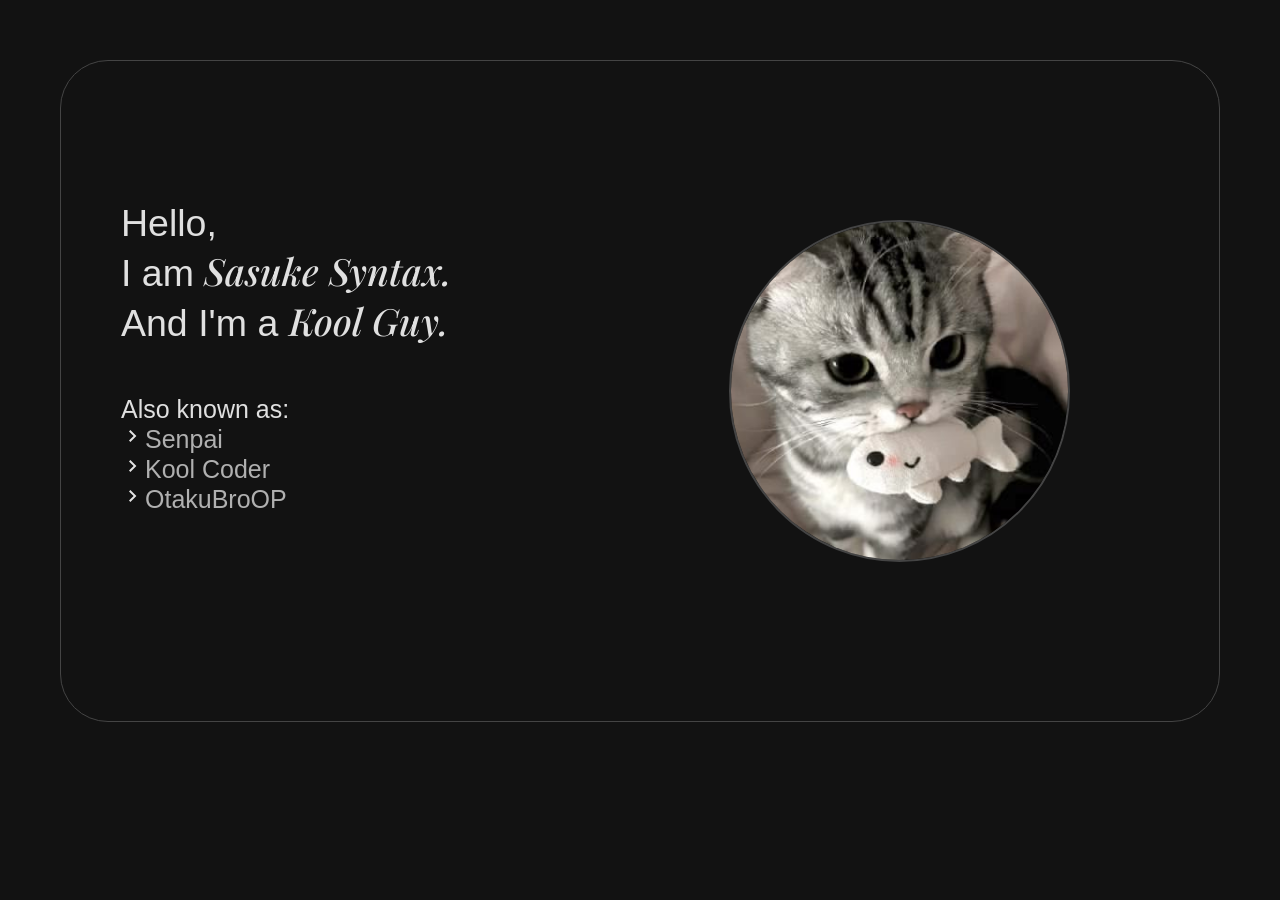
==== index.html @ 31276d94 "different animation delay for different things" ====
<!DOCTYPE html>
<html lang="en">
<head>
    <meta charset="UTF-8">
    <meta name="viewport" content="width=device-width, initial-scale=1.0">
    <title>SasukeSyntax</title>

    <link rel="stylesheet" href="index.css">

    <link rel="preconnect" href="https://fonts.googleapis.com">
    <link rel="preconnect" href="https://fonts.gstatic.com" crossorigin>
    <link href="https://fonts.googleapis.com/css2?family=Agrave+Pro:wght@100..700&family=DM+Serif+Display:ital@0;1&family=Google+Sans:ital,opsz,wght@0,17..18,400..700;1,17..18,400..700&family=Playfair+Display:ital,wght@0,400..900;1,400..900&family=Redaction+50:ital,wght@0,400;0,700;1,400&family=Sora:wght@100..800&family=Source+Code+Pro:ital,wght@0,200..900;1,200..900&family=Ubuntu:ital,wght@0,300;0,400;0,500;0,700;1,300;1,400;1,500;1,700&display=swap" rel="stylesheet">
</head>
<body>


    <main>
        <section class="sec1">
            <div class="hero-section">
                <div id="about" class="hero-main-div">
                    <h1 class="main-line fade-in">
                        Hello, <br>
                        I am <span class="usrname fade-in" style="animation-delay: 0.3s;">Sasuke Syntax.</span> <br>
                        And I'm a <span class="usrname fade-in" style="animation-delay: 0.6s;">Kool Guy.</span>
                    </h1>
                    <p class="second-names">
                        <span class="also fade-in">Also known as:</span> <br>
                        <span class="secondName fade-in" style="animation-delay: 0.3s;">
                            <img src="forward.svg" alt="">Senpai</span> <br>
                        <span class="secondName fade-in" style="animation-delay: 0.6s;">
                            <img src="forward.svg" alt="">Kool Coder</span> <br>
                        <span class="secondName fade-in" style="animation-delay: 0.9s;">
                            <img src="forward.svg" alt="">OtakuBroOP</span> <br>
                    </p>
                </div>
                <div id="pfp" class="hero-main-div fade-in" style="animation-delay: 0.3s;">
                    <img src="Meow.jpg" alt="">
                </div>
            </div>
        </section>
    </main>


</body>
</html>
---- index.css ----
* {
    margin: 0;
    padding: 0;
    font-family: "Inter", sans-serif;
    font-weight: 400;
    font-style: normal;

    color: #E0E0E0;
}

body {
    background-color: #121212;
    min-height: 100vh;
}

.sec1 {
    padding: 60px;
}

.hero-section {
    display: flex;
    align-items: center;
    justify-content: space-between;

    padding: 60px;

    height: 60vh;
    border: 1px solid  #444444;
    border-radius: 3rem

}

.hero-main-div {
    height: 70%;
    width: 45%;

    display: flex;
    flex-direction: column;

}

#about {
    font-size: 25px;
    display: flex;
    gap: 50px;
}

.main-line {
    font-family: "Google Sans", sans-serif;
  font-optical-sizing: auto;
  font-weight: 400;
  font-variation-settings:
    "GRAD" 0;
    font-style: normal;
  color: #E0E0E0;

}

.usrname {
    font-family: "Playfair Display", serif;
  font-optical-sizing: auto;
  font-weight: 500;
  font-style: italic;
  color: #E0E0E0;
}

.also {
    font-family: "Google Sans", sans-serif;
  font-optical-sizing: auto;
  font-weight: 400;
  font-variation-settings:
    "GRAD" 0;
    font-style: normal;
    color: #E0E0E0;

}

.secondName {
    color: #B0B0B0;
    font-style: italic;

    font-family: "Google Sans", sans-serif;
  font-optical-sizing: auto;
  font-weight: 400;
  font-variation-settings:
    "GRAD" 0;
    font-style: normal;
}


#pfp {
    display: flex;
    align-items: center;
    justify-content: center;

    height: 80%;
    width: 50%;
}


#pfp img {
    width: 65%;
    aspect-ratio: 1 / 1;
    object-fit: cover;

    border-radius: 50%;
    display: block;

    border: 2px solid #444444;
}








/* fade animation */

@keyframes fadeIn {
  from {
    opacity: 0;
    transform: translateY(15px); 
  }
  to {
    opacity: 1;
    transform: translateY(0);
  }
}

.fade-in {
  opacity: 0; 
  animation: fadeIn 1.2s ease-out forwards;
}
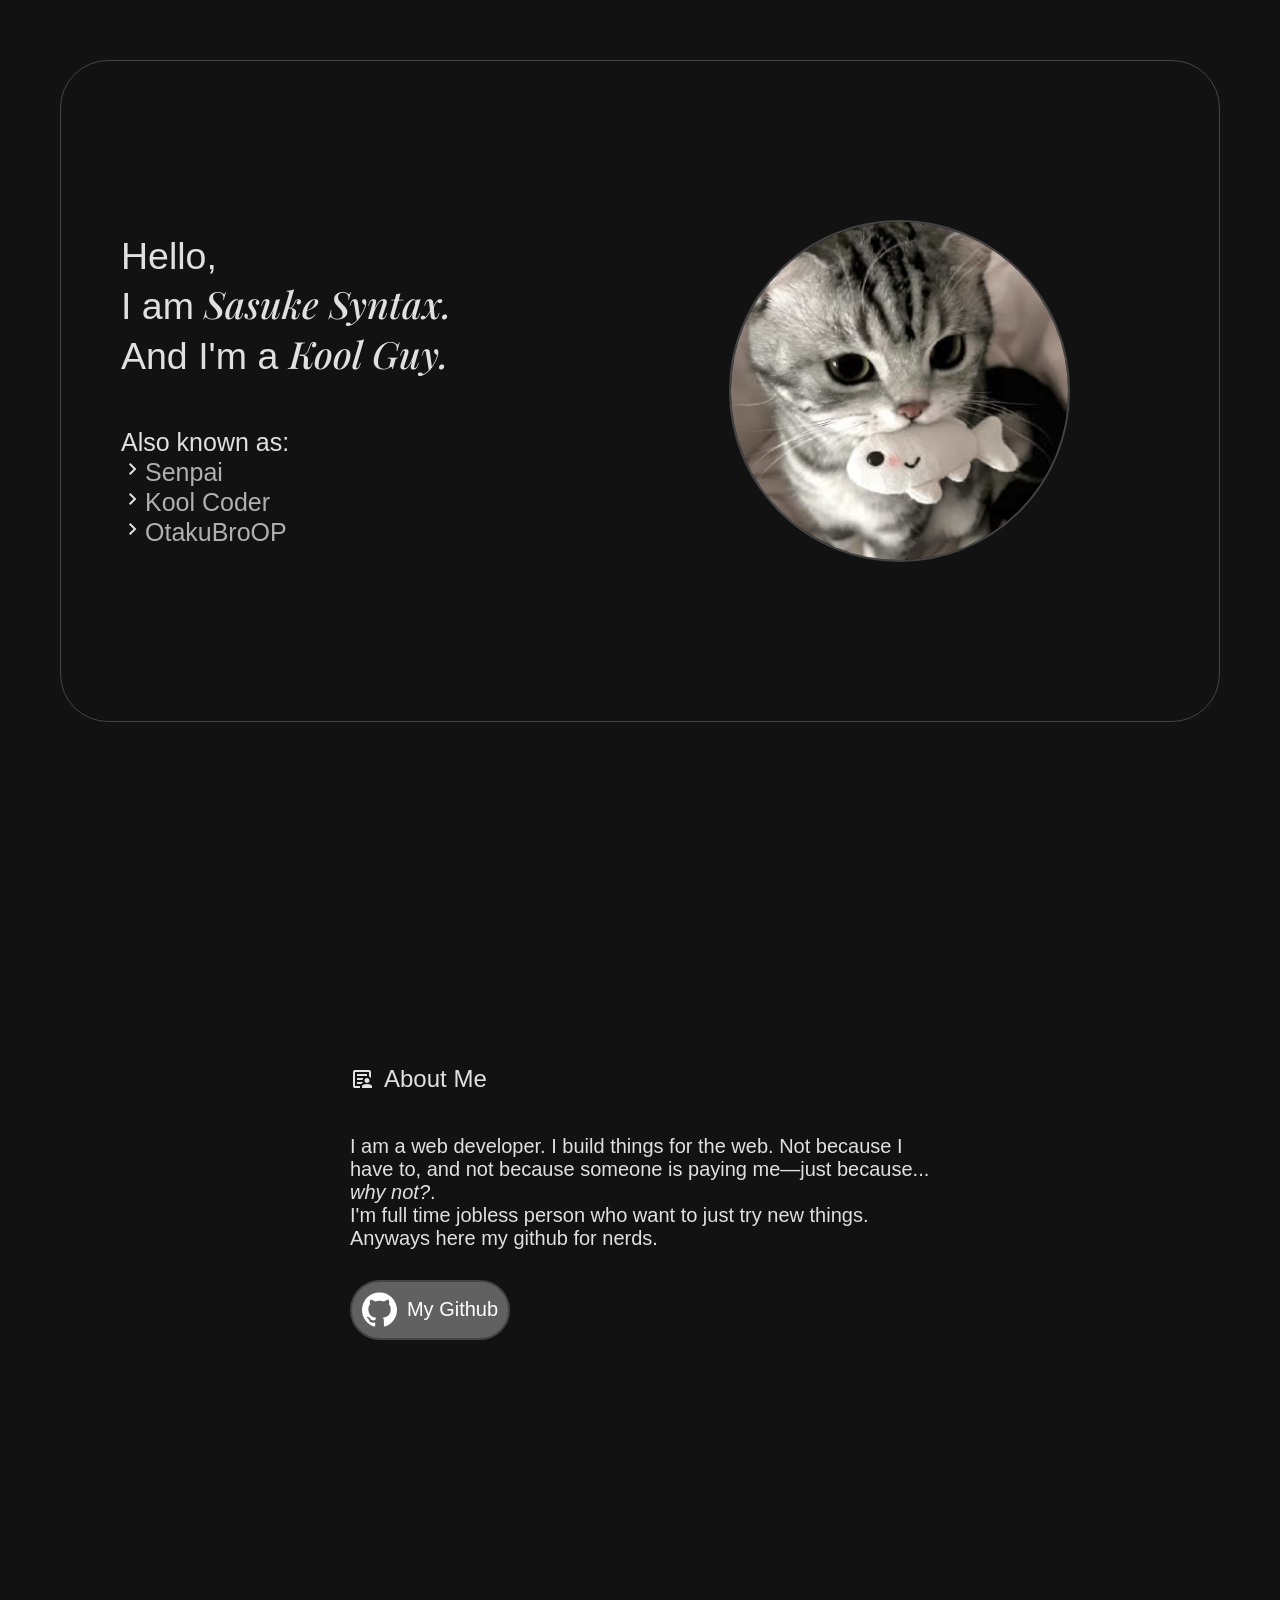
==== commit d796d2b3: "added the "about" section" ====
--- a/index.html
+++ b/index.html
@@ -20,8 +20,8 @@
                 <div id="about" class="hero-main-div">
                     <h1 class="main-line fade-in">
                         Hello, <br>
-                        I am <span class="usrname fade-in" style="animation-delay: 0.3s;">Sasuke Syntax.</span> <br>
-                        And I'm a <span class="usrname fade-in" style="animation-delay: 0.6s;">Kool Guy.</span>
+                        I am <span class="usrname fade-in" style="animation-delay: 0.2s;">Sasuke Syntax.</span> <br>
+                        And I'm a <span class="usrname fade-in" style="animation-delay: 0.4s;">Kool Guy.</span>
                     </h1>
                     <p class="second-names">
                         <span class="also fade-in">Also known as:</span> <br>
@@ -33,13 +33,60 @@
                             <img src="forward.svg" alt="">OtakuBroOP</span> <br>
                     </p>
                 </div>
-                <div id="pfp" class="hero-main-div fade-in" style="animation-delay: 0.3s;">
+                <div id="pfp" class="hero-main-div fade-in" style="animation-delay: 0.6s;">
                     <img src="Meow.jpg" alt="">
                 </div>
             </div>
         </section>
+
+
+        <section class="sec2">
+
+            <div class="github-section">
+                <div class="top-line">
+                    <h1 class="github-line scroll-fade">
+                        <img src="about.svg" alt="">
+                        About Me
+                    </h1>
+                </div>
+
+                <div class="about-github">
+                    <p class="discription-github scroll-fade" style="transition-delay: 0.2s;">
+                        I am a web developer. I build things for the web. Not because I have to, and not because someone is paying me—just because... <span style="font-style: italic;">why not?</span>. <br> I'm full time jobless person who want to just try new things. <br>
+                        Anyways here my github for nerds.
+                    </p>
+                </div>
+
+                <div class="link-buttons scroll-fade" style="transition-delay: 0.4s;">
+                    <a href="https://github.com/SasukeSyntax" target="_blank" class="github-anchor"><button class="guthub-link button"><img src="github-white-icon.svg" alt="" class="github-badge">My Github</button></a>
+                </div>
+            </div>
+
+        </section>
     </main>
 
 
+<!-- scroll animaiton -->
+<script>
+    
+document.addEventListener("DOMContentLoaded", function () {
+  const elements = document.querySelectorAll(".scroll-fade");
+
+  const observer = new IntersectionObserver((entries, observerInstance) => {
+    entries.forEach(entry => {
+      if (entry.isIntersecting) {
+        entry.target.classList.add("visible");
+        observerInstance.unobserve(entry.target); 
+      }
+    });
+  }, {
+    threshold: 0.15 
+  });
+
+  elements.forEach(el => observer.observe(el));
+});
+
+</script>
+
 </body>
 </html>
--- a/index.css
+++ b/index.css
@@ -1,8 +1,11 @@
 * {
     margin: 0;
     padding: 0;
-    font-family: "Inter", sans-serif;
-    font-weight: 400;
+    font-family: "Google Sans", sans-serif;
+  font-optical-sizing: auto;
+  font-weight: 400;
+  font-variation-settings:
+    "GRAD" 0;
     font-style: normal;
 
     color: #E0E0E0;
@@ -11,9 +14,11 @@
 body {
     background-color: #121212;
     min-height: 100vh;
-}
-
-.sec1 {
+
+    align-items: center;
+}
+
+.sec1, .sec2 {
     padding: 60px;
 }
 
@@ -31,7 +36,7 @@
 }
 
 .hero-main-div {
-    height: 70%;
+    height: 70% auto;
     width: 45%;
 
     display: flex;
@@ -109,12 +114,82 @@
     border: 2px solid #444444;
 }
 
-
-
-
-
-
-
+.sec2 {
+  display: flex;
+  align-items: center;
+  justify-content: center;
+
+  height: 80vh;
+}
+
+.github-section {
+  width: 50%;
+  height: auto;
+}
+
+.github-badge {
+  height: 35px;
+  width: 35px;
+}
+
+.github-line {
+  display: flex;
+  align-items: center;
+
+  gap: 10px;
+}
+
+.discription-github {
+  font-size: 20px;
+  margin: 20px 0 20px 0;
+}
+
+
+.top-line, .link-buttons {
+  height: 50px;
+}
+
+.top-line img{
+  height: 100%;
+  aspect-ratio: 1 / 1;
+}
+
+.link-buttons {
+  margin-top: 30px;
+  height: auto;
+}
+
+.github-anchor {
+  display: inline-block;
+  width: fit-content;
+  align-self: flex-start;
+  text-decoration: none;
+}
+
+.button {
+  background-color: #616161;
+  border: 2px solid #444444;
+  border-radius: 50px;
+  color: white;
+
+  height: 60px;
+  width: 160px;
+
+  display: flex;
+  align-items: center;
+  justify-content: center;
+
+  font-size: 20px;
+  gap: 10px;
+
+  cursor: pointer;
+  transition: background-color 0.3s ease;
+}
+
+.button:hover {
+  background-color: #121212;
+  color: #B0B0B0;
+}
 
 /* fade animation */
 
@@ -132,4 +207,17 @@
 .fade-in {
   opacity: 0; 
   animation: fadeIn 1.2s ease-out forwards;
-}+}
+
+/* fade on scrol animation */
+
+.scroll-fade {
+  opacity: 0;
+  transform: translateY(20px); 
+  transition: opacity 1s ease-out, transform 1s ease-out;
+}
+
+.scroll-fade.visible {
+  opacity: 1;
+  transform: translateY(0);
+}
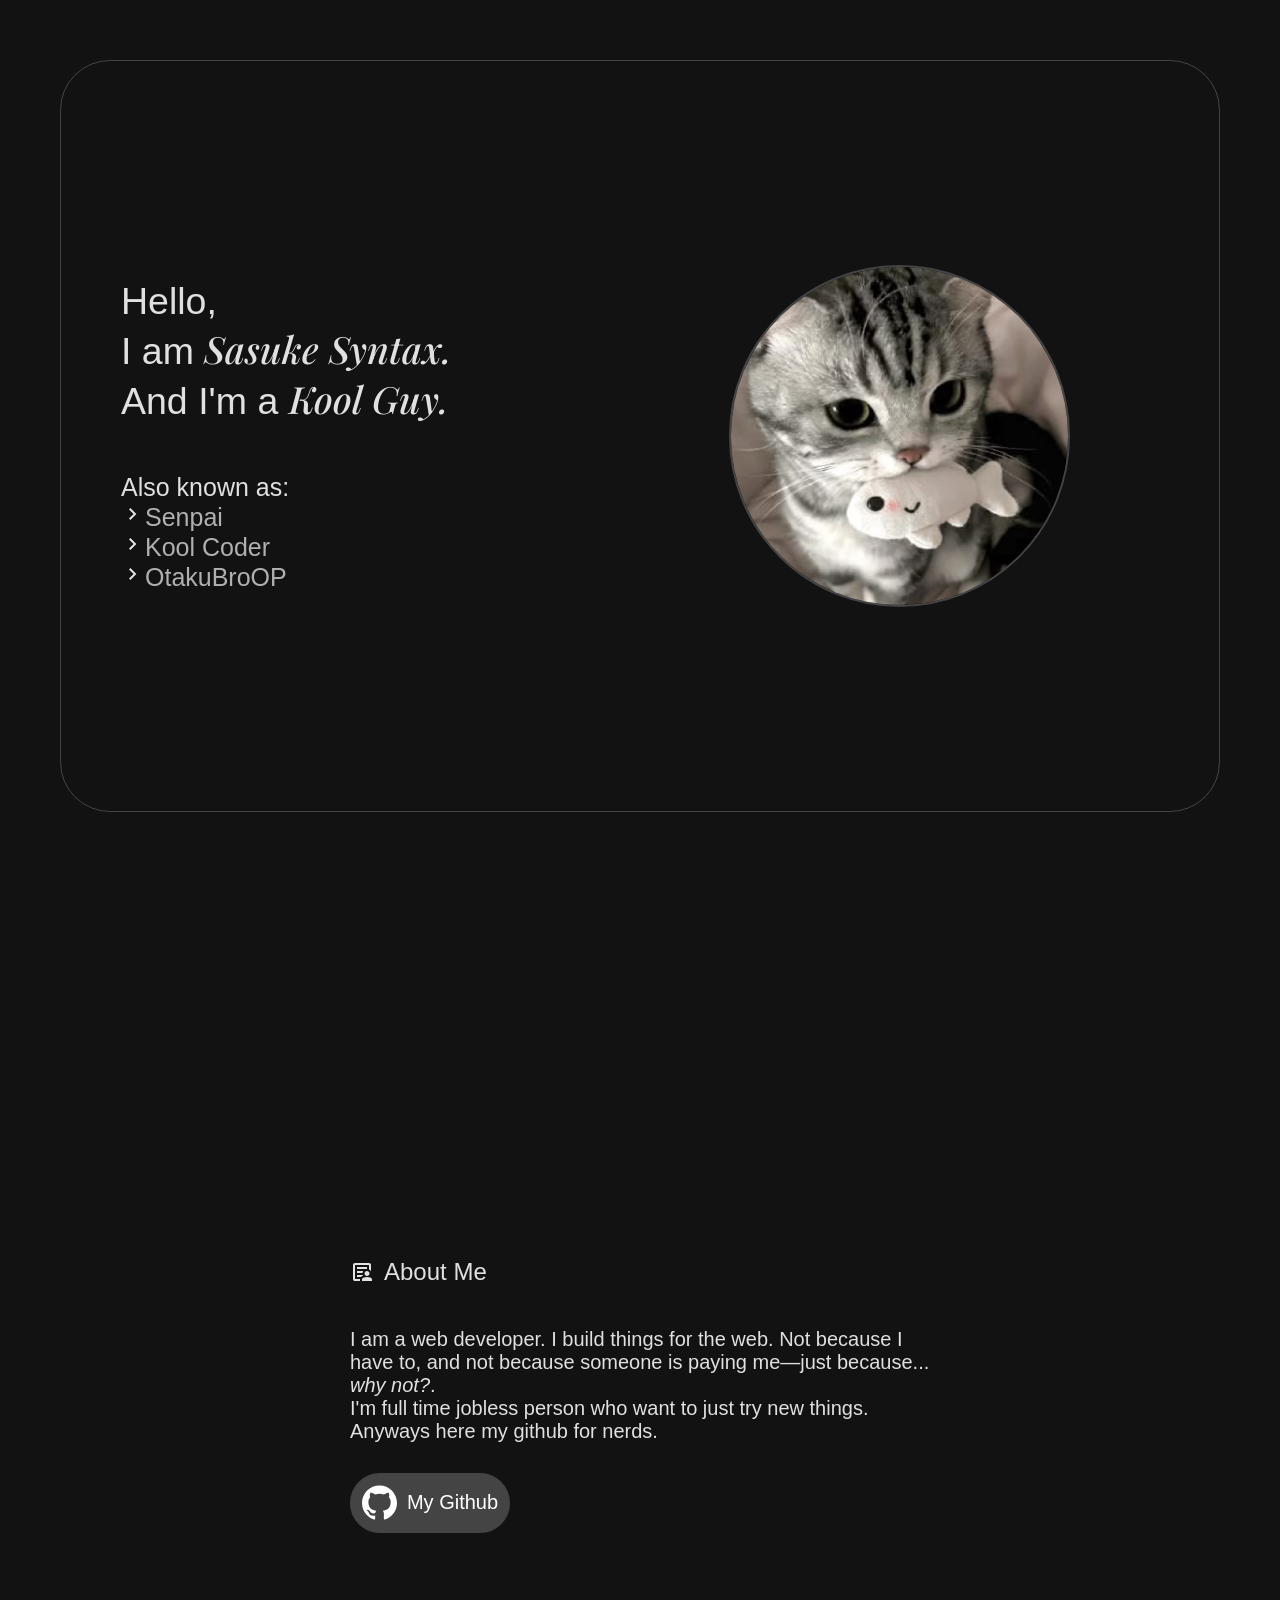
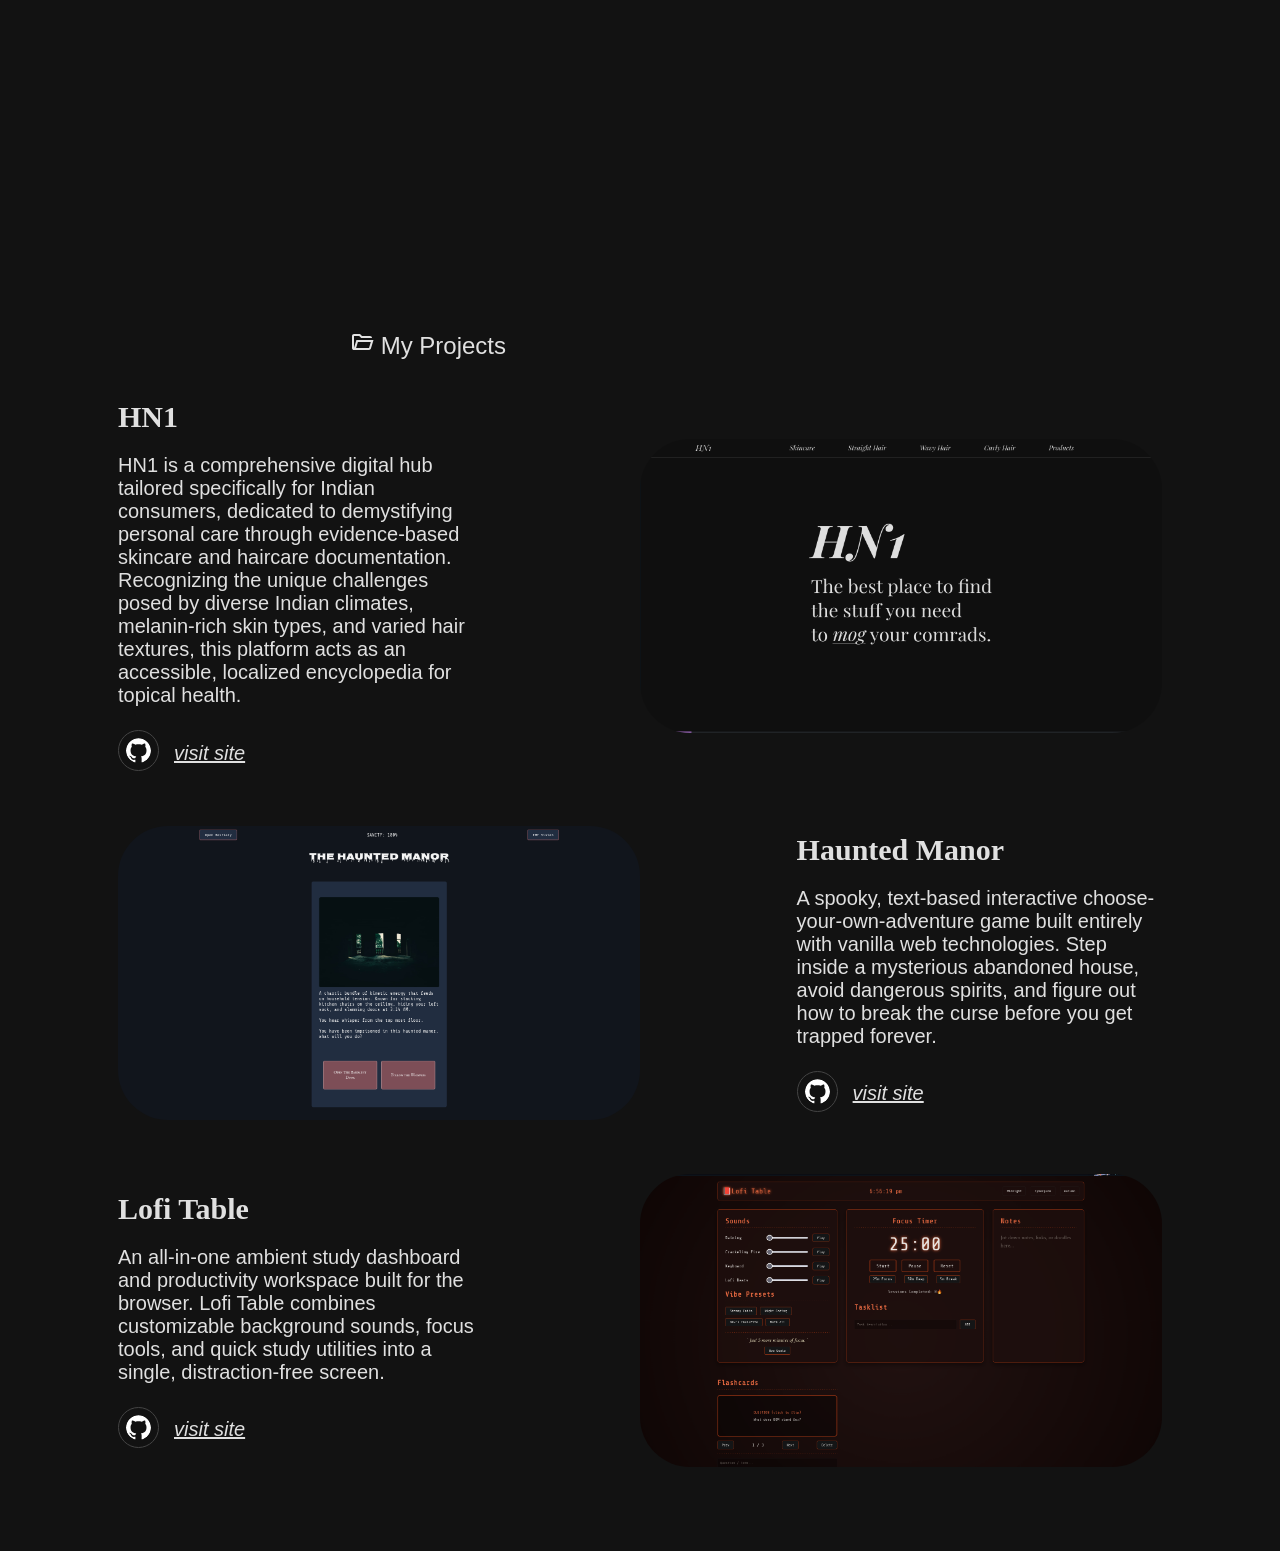
==== commit 5fd41fd2: "projects section done" ====
--- a/index.html
+++ b/index.html
@@ -58,7 +58,78 @@
                 </div>
 
                 <div class="link-buttons scroll-fade" style="transition-delay: 0.4s;">
-                    <a href="https://github.com/SasukeSyntax" target="_blank" class="github-anchor"><button class="guthub-link button"><img src="github-white-icon.svg" alt="" class="github-badge">My Github</button></a>
+                    <a href="https://github.com/SasukeSyntax" target="_blank" class="github-anchor"><button class="github-link button"><img src="github-white-icon.svg" alt="" class="github-badge">My Github</button></a>
+                </div>
+            </div>
+        </section>
+
+        <section class="sec3">
+
+
+            <div class="projects-line scroll-fade">
+                <h1 class="the-line">
+                    <img src="folder.svg" alt="">
+                    My Projects
+                </h1>
+            </div>
+
+            <div class="project-show">
+                <div class="info-about-proj scroll-fade" style="transition-delay: 0.2s;">
+
+                    <h2 class="name-of-project">HN1</h2>
+
+                    HN1 is a comprehensive digital hub tailored specifically for Indian consumers, dedicated to demystifying personal care through evidence-based skincare and haircare documentation. Recognizing the unique challenges posed by diverse Indian climates, melanin-rich skin types, and varied hair textures, this platform acts as an accessible, localized encyclopedia for topical health.
+                    <br>
+                    <br>
+
+                    <div class="visit-links">
+                        <a href=""><img src="github-white-icon.svg" alt="" class="github-proj-link"></a>
+                        <a href=""  style="font-style: italic;">visit site</a>
+                    </div>
+                </div>
+
+                <div class="screenie scroll-fade" style="transition-delay: 0.4s;">
+                    <img src="projects/hn-one.png" alt="">
+                </div>
+            </div>
+
+            <div class="project-show">
+                <div class="screenie scroll-fade" style="transition-delay: 0.4s;">
+                    <img src="projects/haunted-manor.png" alt="">
+                </div>
+
+                <div class="info-about-proj scroll-fade" style="transition-delay: 0.2s;">
+
+                    <h2 class="name-of-project">Haunted Manor</h2>
+
+                    A spooky, text-based interactive choose-your-own-adventure game built entirely with vanilla web technologies. Step inside a mysterious abandoned house, avoid dangerous spirits, and figure out how to break the curse before you get trapped forever.
+                    <br>
+                    <br>
+
+                    <div class="visit-links">
+                        <a href=""><img src="github-white-icon.svg" alt="" class="github-proj-link"></a>
+                        <a href=""  style="font-style: italic;">visit site</a>
+                    </div>
+                </div>
+            </div>
+
+            <div class="project-show">
+                <div class="info-about-proj scroll-fade" style="transition-delay: 0.2s;">
+
+
+                    <h2 class="name-of-project">Lofi Table</h2>
+
+                    An all-in-one ambient study dashboard and productivity workspace built for the browser. Lofi Table combines customizable background sounds, focus tools, and quick study utilities into a single, distraction-free screen.
+                    <br><br>
+
+                    <div class="visit-links">
+                        <a href=""><img src="github-white-icon.svg" alt="" class="github-proj-link"></a>
+                        <a href=""  style="font-style: italic;">visit site</a>
+                    </div>
+                </div>
+
+                <div class="screenie scroll-fade" style="transition-delay: 0.4s;">
+                    <img src="projects/lofi-table.png" alt="">
                 </div>
             </div>
 
--- a/index.css
+++ b/index.css
@@ -14,12 +14,16 @@
 body {
     background-color: #121212;
     min-height: 100vh;
-
+  
     align-items: center;
 }
 
-.sec1, .sec2 {
+.sec1, .sec2, .sec3 {
     padding: 60px;
+}
+
+.sec1 {
+  height: 90vh;
 }
 
 .hero-section {
@@ -29,9 +33,9 @@
 
     padding: 60px;
 
-    height: 60vh;
+    height: 70vh;
     border: 1px solid  #444444;
-    border-radius: 3rem
+    border-radius: 50px;
 
 }
 
@@ -119,7 +123,7 @@
   align-items: center;
   justify-content: center;
 
-  height: 80vh;
+  height: 90vh;
 }
 
 .github-section {
@@ -167,7 +171,7 @@
 }
 
 .button {
-  background-color: #616161;
+  background-color: #444444;
   border: 2px solid #444444;
   border-radius: 50px;
   color: white;
@@ -183,12 +187,94 @@
   gap: 10px;
 
   cursor: pointer;
-  transition: background-color 0.3s ease;
+  transition: background-color 0.3s ease, color 0.3s ease;
 }
 
 .button:hover {
   background-color: #121212;
-  color: #B0B0B0;
+  color: white;
+}
+
+
+.sec3 {
+  display: flex;
+  flex-direction: column;
+  align-items: center;
+  justify-content: center;
+
+  height: auto;
+}
+
+.projects-line {
+  width: 50%;
+
+  gap: 10px;
+  margin: 10px 0 10px 0;
+}
+
+.project-show {
+  width: 90%;
+  margin: 30px 0 20px 0;
+
+  display: flex;
+  align-items: center;
+  justify-content: space-between;
+}
+
+.info-about-proj{
+  width: 35%;
+
+  font-size: 20px;
+}
+
+.name-of-project {
+  margin-bottom: 20px;
+
+  font-family: "Playfair Display", serif;
+  font-optical-sizing: auto;
+  font-weight: 600;
+  font-style: normal;
+  color: #E0E0E0;
+
+  font-size: 30px;
+}
+
+
+.visit-links {
+  display: flex;
+  align-items: center;
+  justify-content: start;
+  gap: 15px;
+}
+
+
+.github-proj-link {
+  width: 25px;
+  aspect-ratio: 1/1;
+  border-radius: 50px;
+  border: 1px solid #444444;
+  padding: 7px;
+
+  transition: transform 0.4s ease;
+}
+
+.github-proj-link:hover {
+  transform: translateY(-4px);
+}
+
+
+
+.screenie {
+  width: 50%;
+  object-fit: cover;
+  object-position: center;
+}
+
+.screenie img {
+  width: 100%;
+  aspect-ratio: 16/9;
+
+  border-radius: 50px;
 }
 
 /* fade animation */
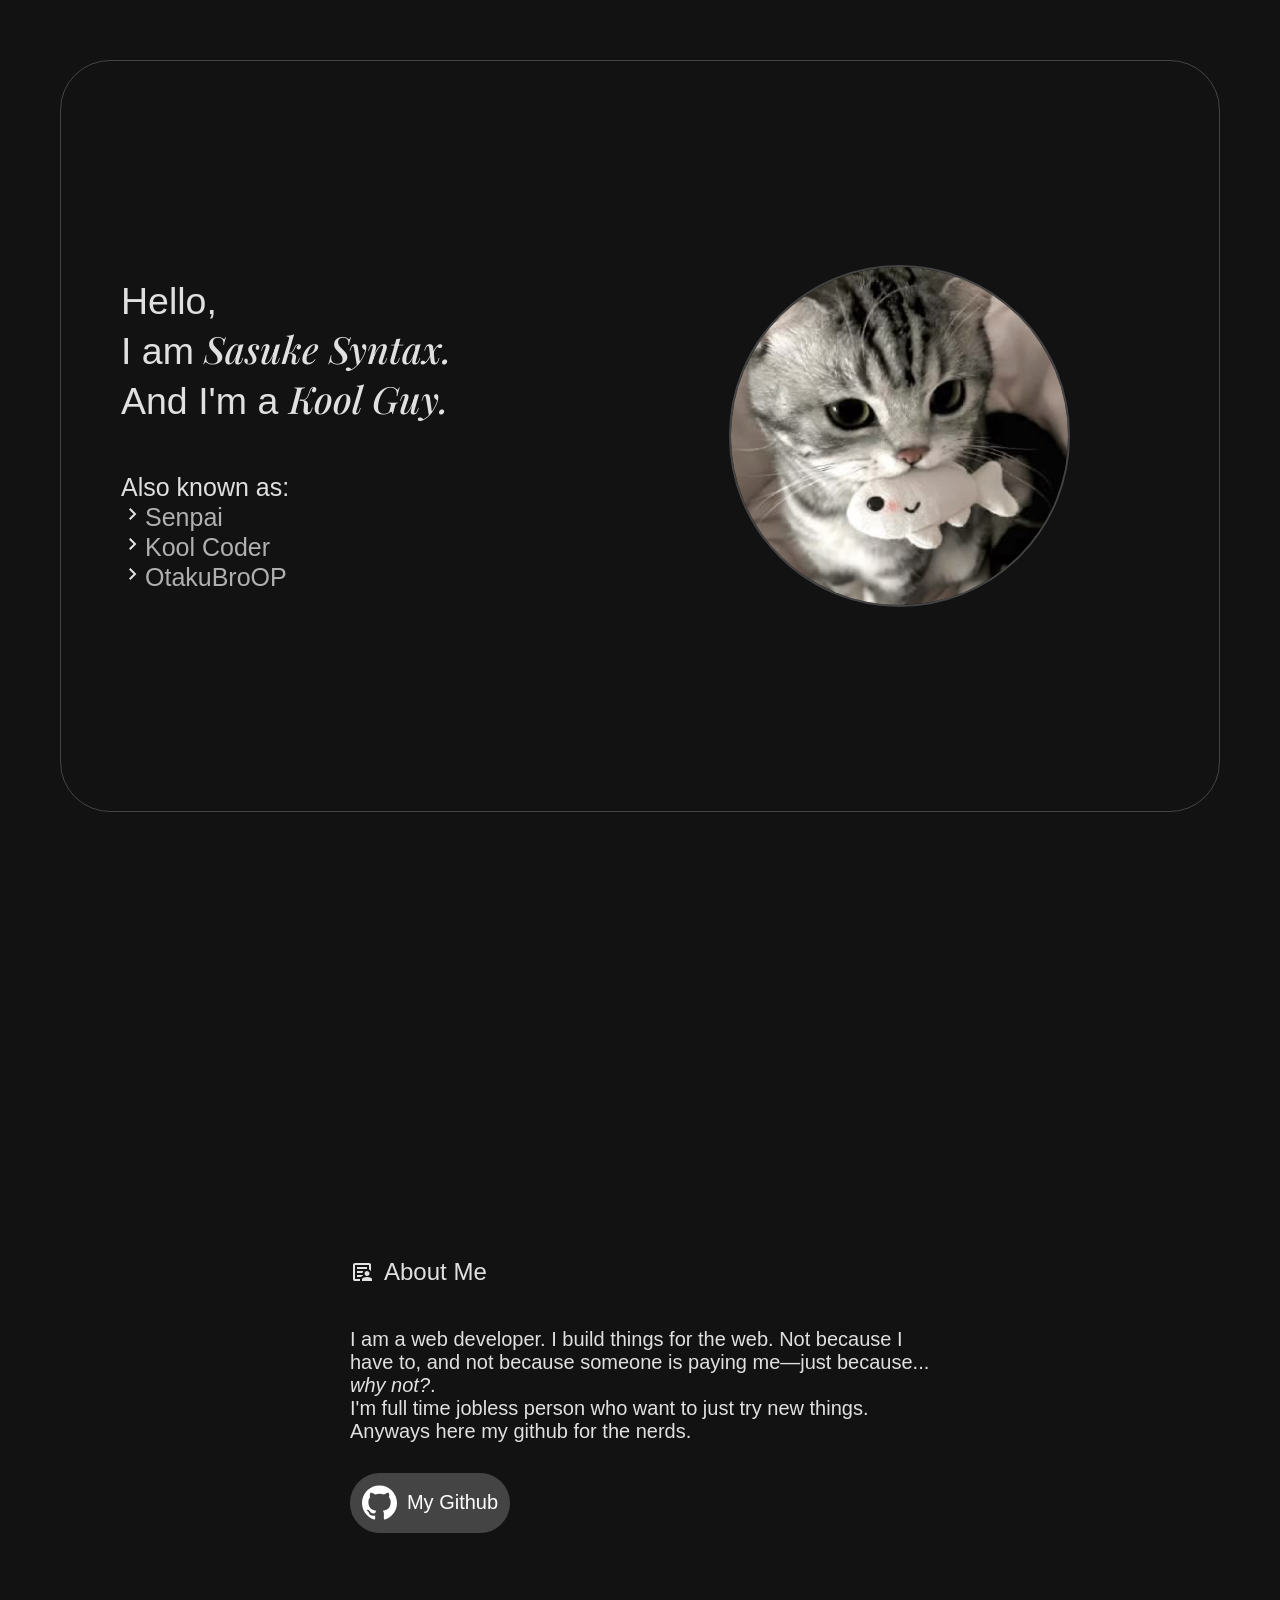
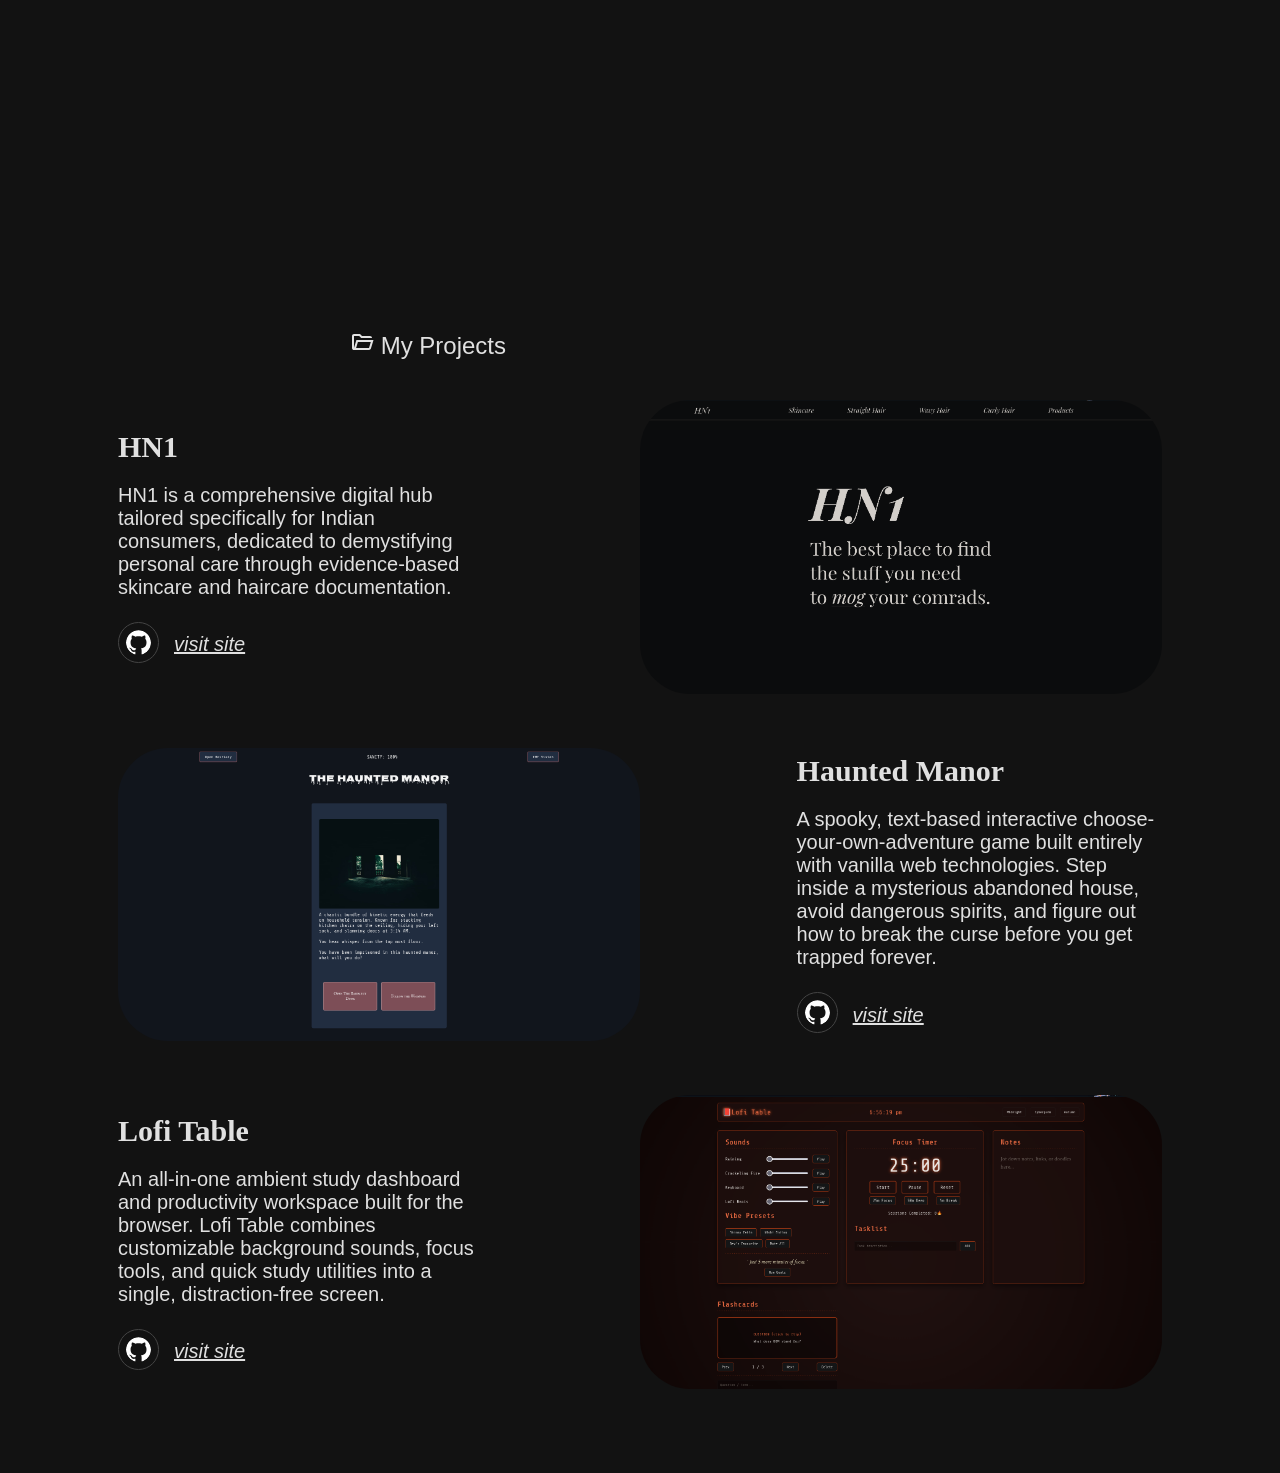
==== commit dcb724cb: "i forgot to add some links" ====
--- a/index.html
+++ b/index.html
@@ -53,7 +53,7 @@
                 <div class="about-github">
                     <p class="discription-github scroll-fade" style="transition-delay: 0.2s;">
                         I am a web developer. I build things for the web. Not because I have to, and not because someone is paying me—just because... <span style="font-style: italic;">why not?</span>. <br> I'm full time jobless person who want to just try new things. <br>
-                        Anyways here my github for nerds.
+                        Anyways here my github for the nerds.
                     </p>
                 </div>
 
@@ -78,13 +78,13 @@
 
                     <h2 class="name-of-project">HN1</h2>
 
-                    HN1 is a comprehensive digital hub tailored specifically for Indian consumers, dedicated to demystifying personal care through evidence-based skincare and haircare documentation. Recognizing the unique challenges posed by diverse Indian climates, melanin-rich skin types, and varied hair textures, this platform acts as an accessible, localized encyclopedia for topical health.
+                    HN1 is a comprehensive digital hub tailored specifically for Indian consumers, dedicated to demystifying personal care through evidence-based skincare and haircare documentation.
                     <br>
                     <br>
 
                     <div class="visit-links">
-                        <a href=""><img src="github-white-icon.svg" alt="" class="github-proj-link"></a>
-                        <a href=""  style="font-style: italic;">visit site</a>
+                        <a href="https://github.com/SasukeSyntax/HN1"><img src="github-white-icon.svg" alt="" class="github-proj-link"></a>
+                        <a href="https://sasukesyntax.github.io/HN1/"  style="font-style: italic;">visit site</a>
                     </div>
                 </div>
 
@@ -107,13 +107,13 @@
                     <br>
 
                     <div class="visit-links">
-                        <a href=""><img src="github-white-icon.svg" alt="" class="github-proj-link"></a>
-                        <a href=""  style="font-style: italic;">visit site</a>
+                        <a href="https://github.com/SasukeSyntax/Haunted-Manor"><img src="github-white-icon.svg" alt="" class="github-proj-link"></a>
+                        <a href="https://sasukesyntax.github.io/Haunted-Manor/"  style="font-style: italic;">visit site</a>
                     </div>
                 </div>
             </div>
 
-            <div class="project-show">
+            <div class="project-show"> 
                 <div class="info-about-proj scroll-fade" style="transition-delay: 0.2s;">
 
 
@@ -123,8 +123,8 @@
                     <br><br>
 
                     <div class="visit-links">
-                        <a href=""><img src="github-white-icon.svg" alt="" class="github-proj-link"></a>
-                        <a href=""  style="font-style: italic;">visit site</a>
+                        <a href="https://github.com/SasukeSyntax/lofi-table"><img src="github-white-icon.svg" alt="" class="github-proj-link"></a>
+                        <a href="https://sasukesyntax.github.io/lofi-table/"  style="font-style: italic;">visit site</a>
                     </div>
                 </div>
 
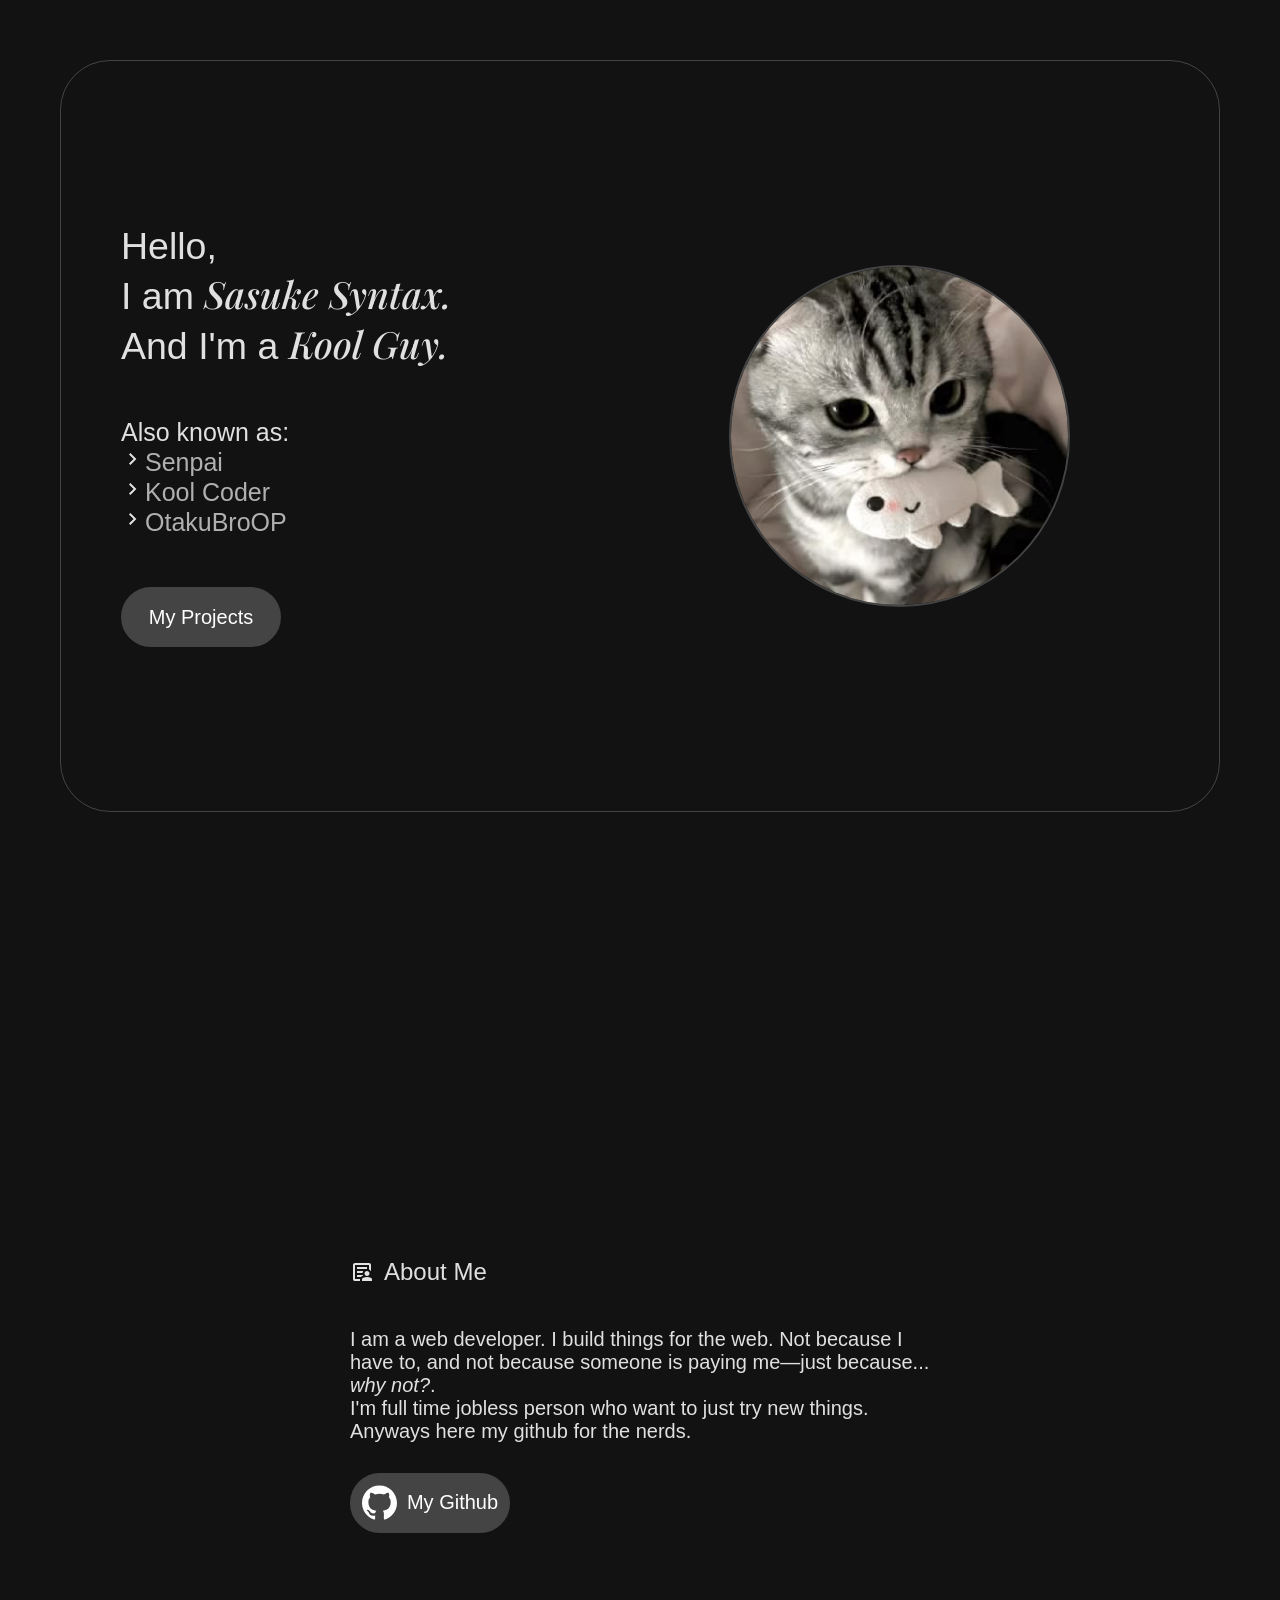
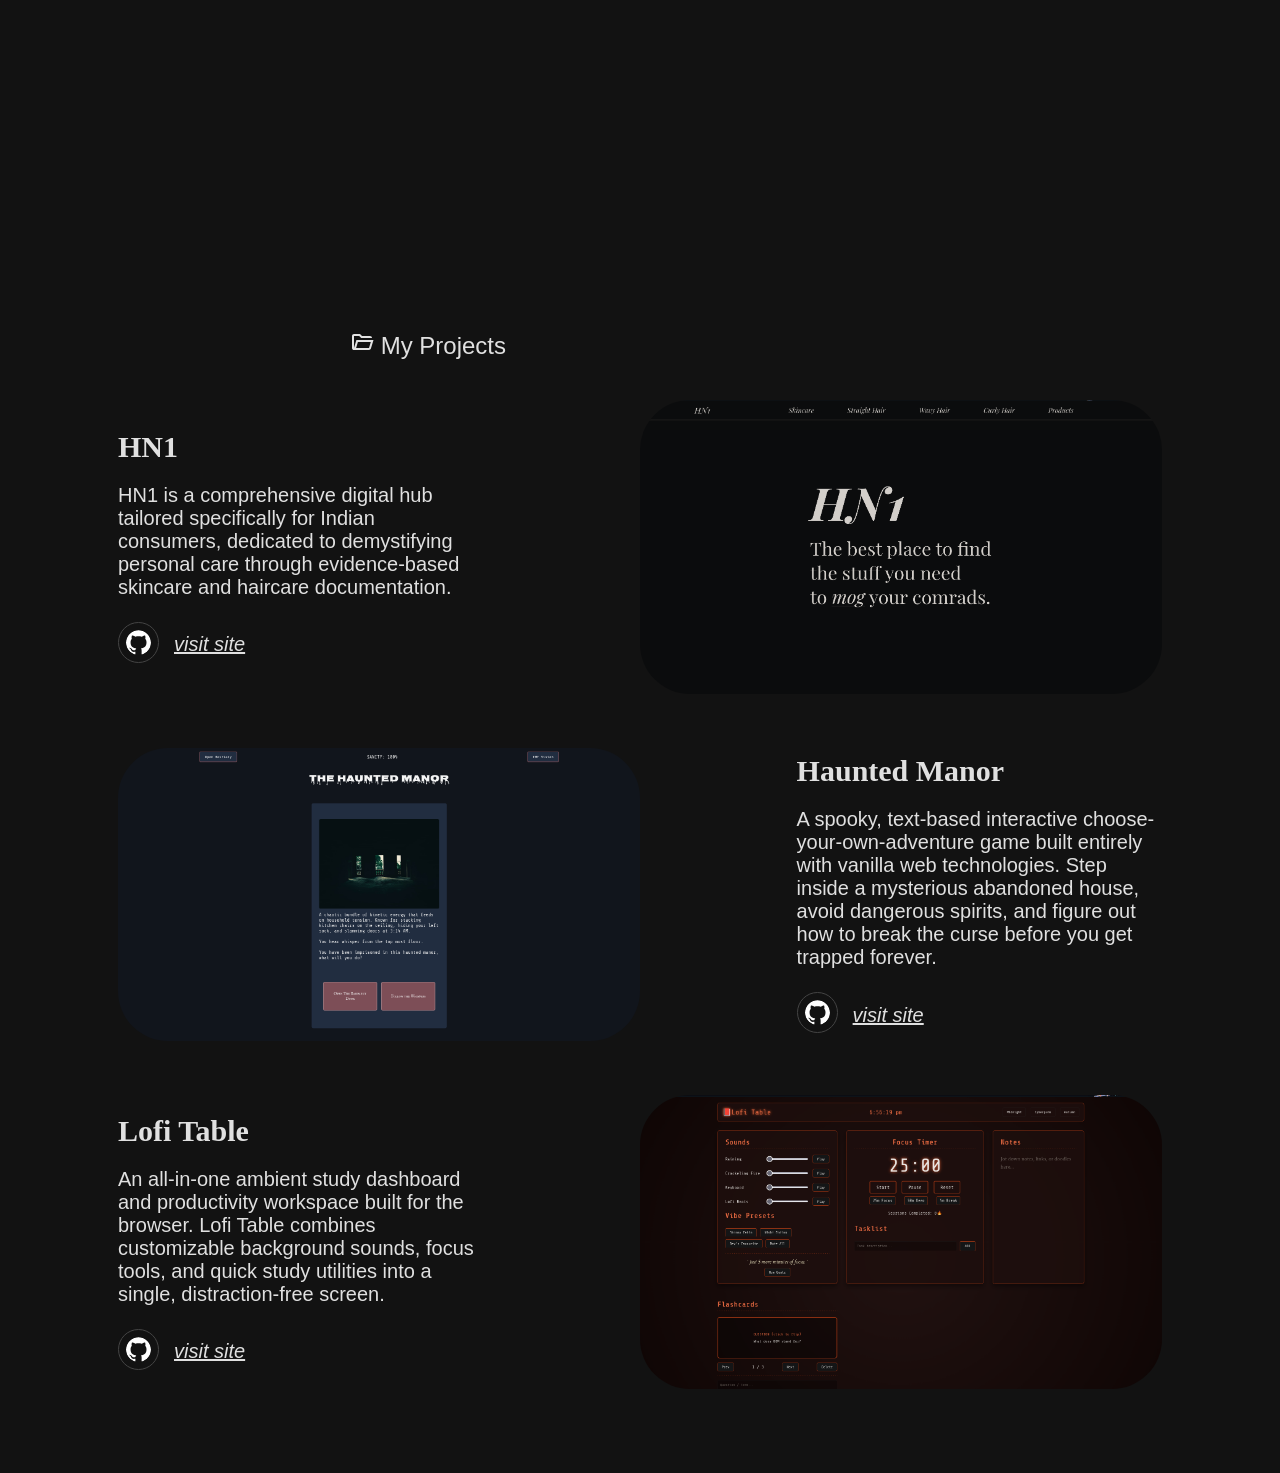
==== commit c2be531f: "added a button to quickly navigate to projects in hero section" ====
--- a/index.html
+++ b/index.html
@@ -32,6 +32,8 @@
                         <span class="secondName fade-in" style="animation-delay: 0.9s;">
                             <img src="forward.svg" alt="">OtakuBroOP</span> <br>
                     </p>
+
+                    <a href="#projects" class="github-anchor fade-in" style="animation-delay: 1s;"><button class="github-link button">My Projects</button></a>
                 </div>
                 <div id="pfp" class="hero-main-div fade-in" style="animation-delay: 0.6s;">
                     <img src="Meow.jpg" alt="">
@@ -63,7 +65,7 @@
             </div>
         </section>
 
-        <section class="sec3">
+        <section class="sec3" id="projects">
 
 
             <div class="projects-line scroll-fade">
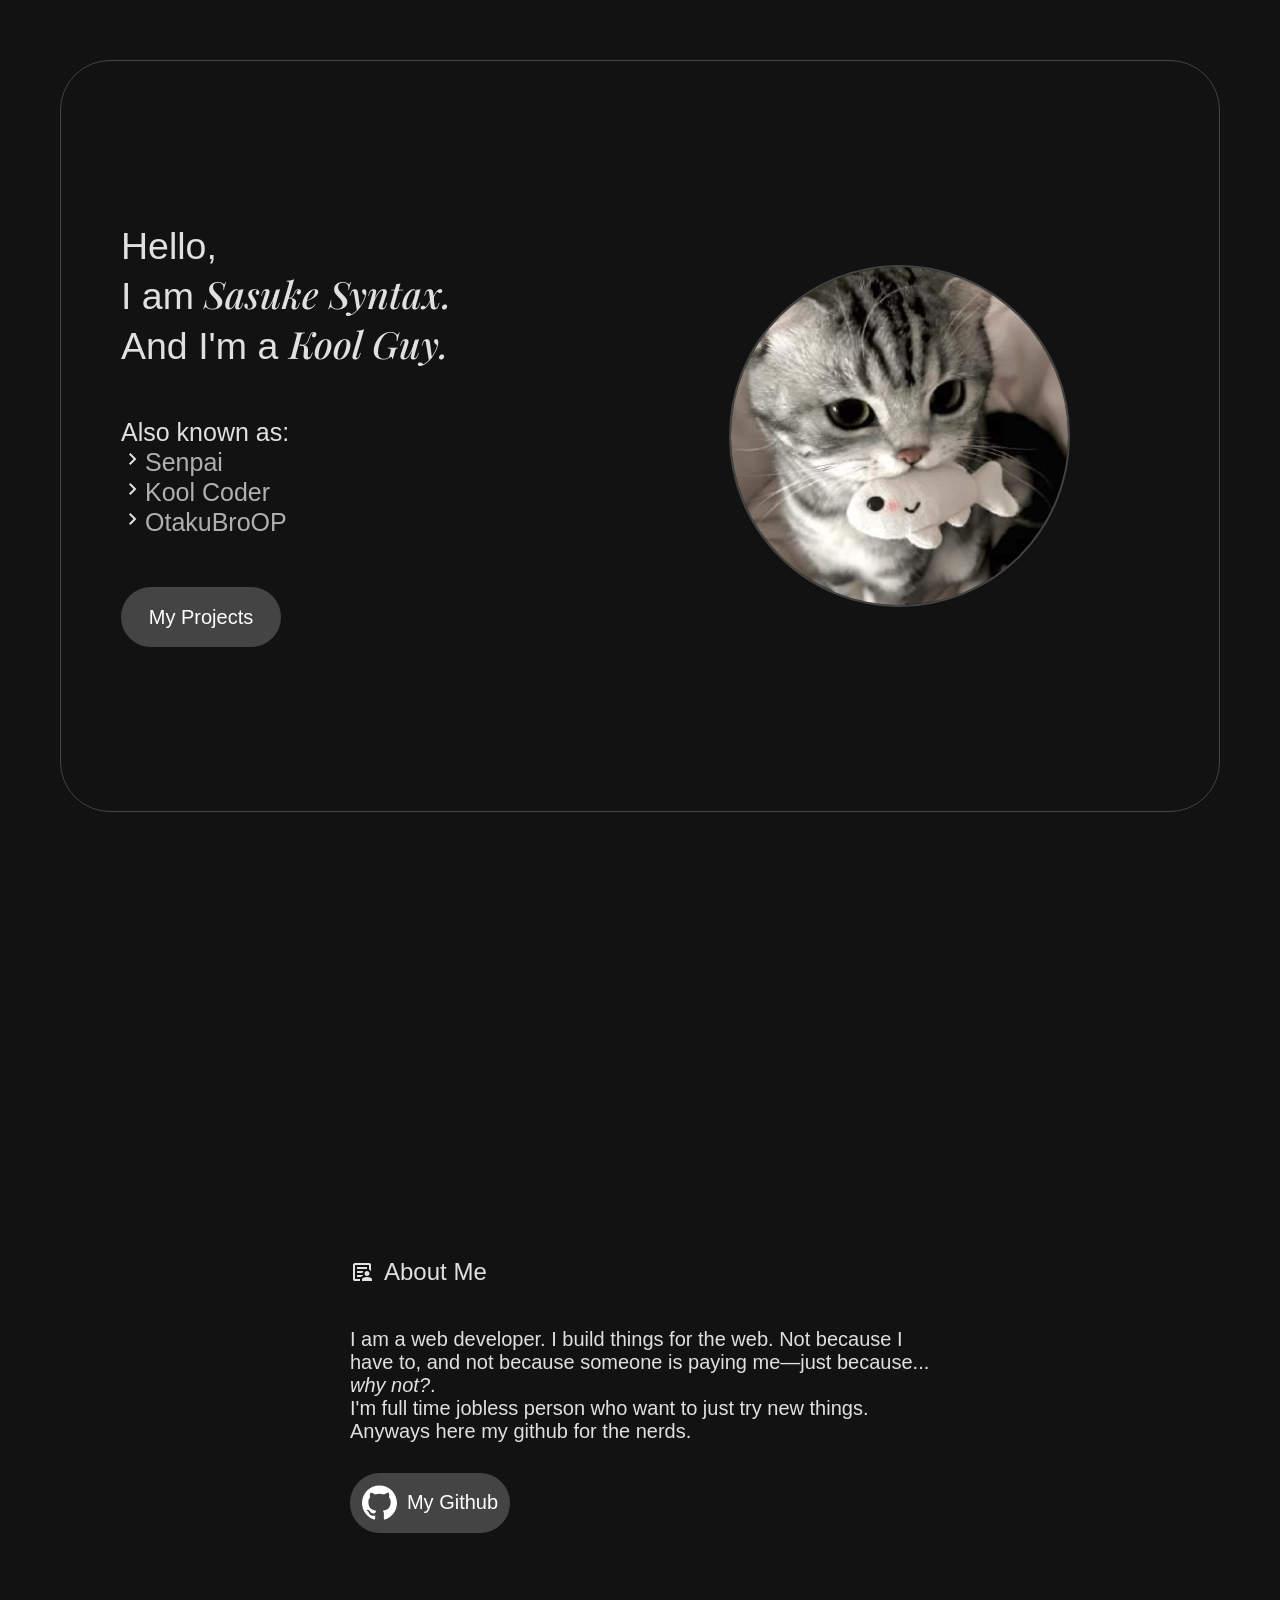
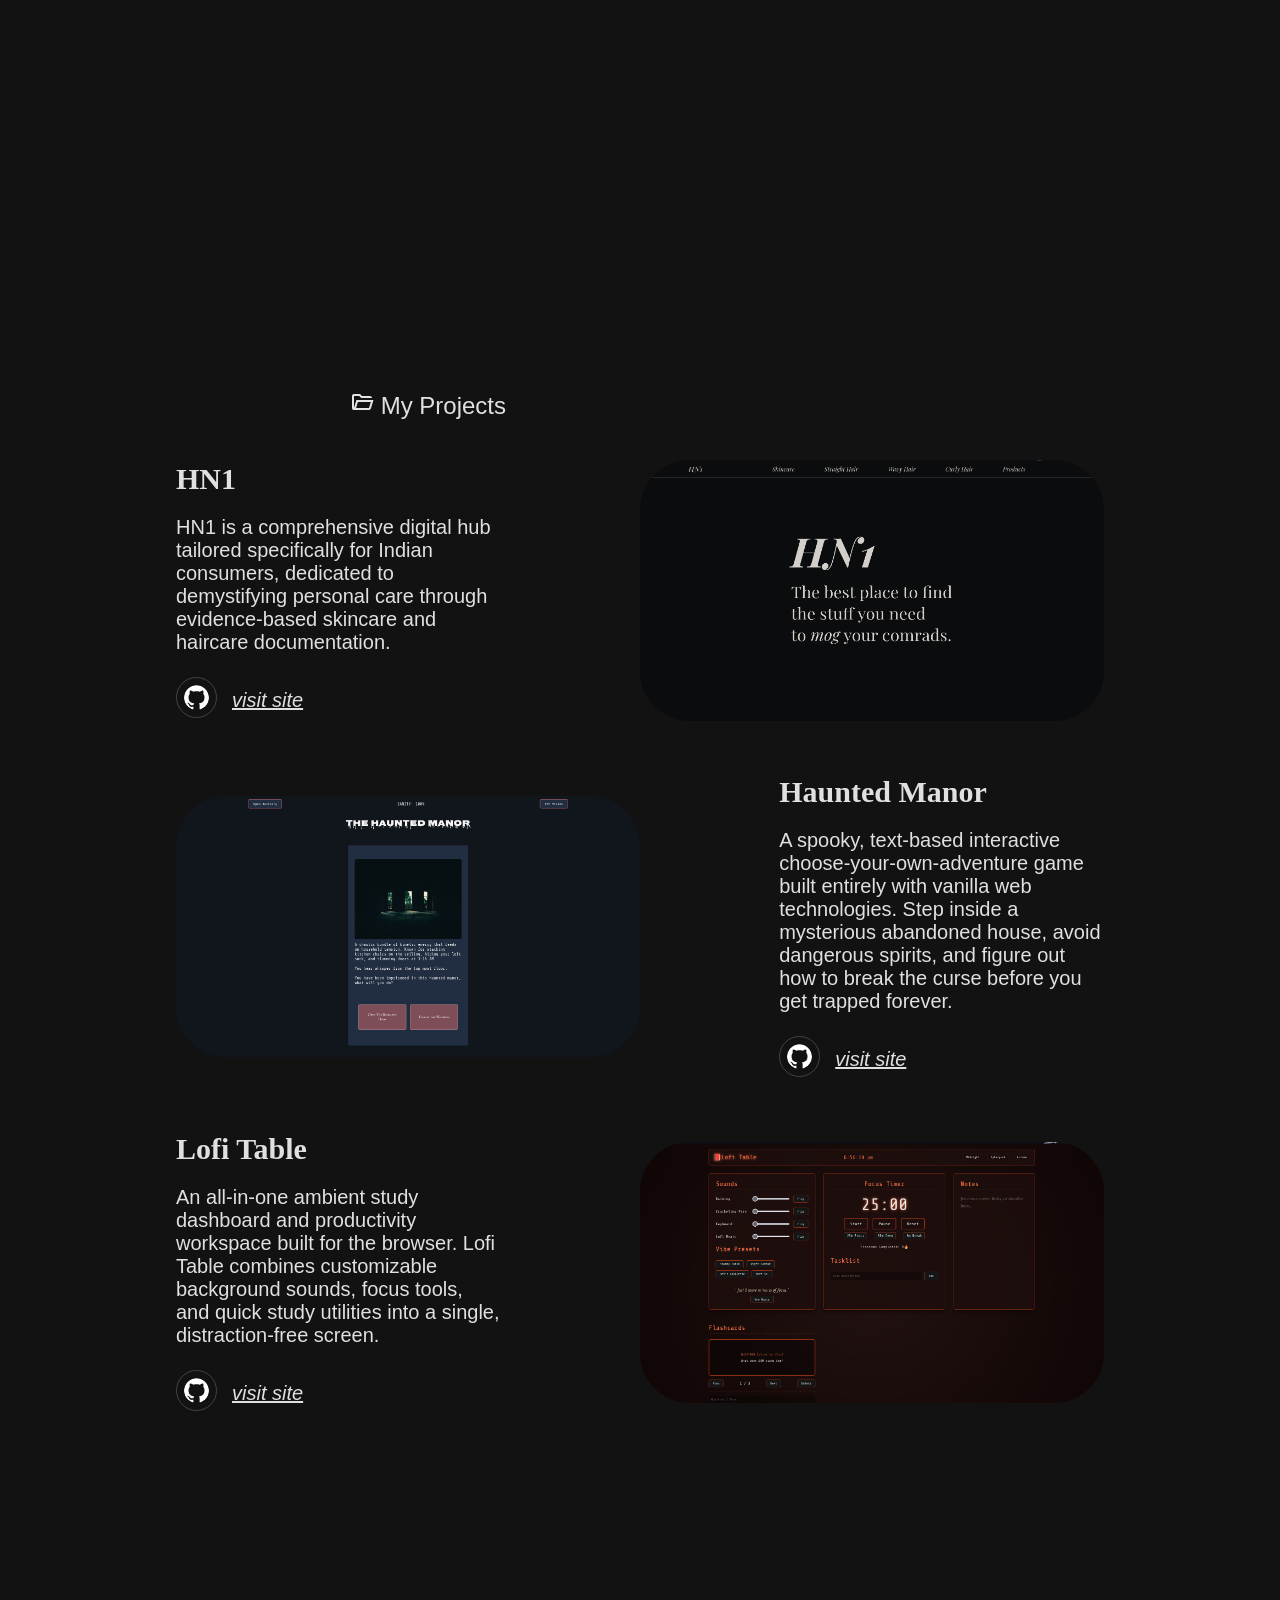
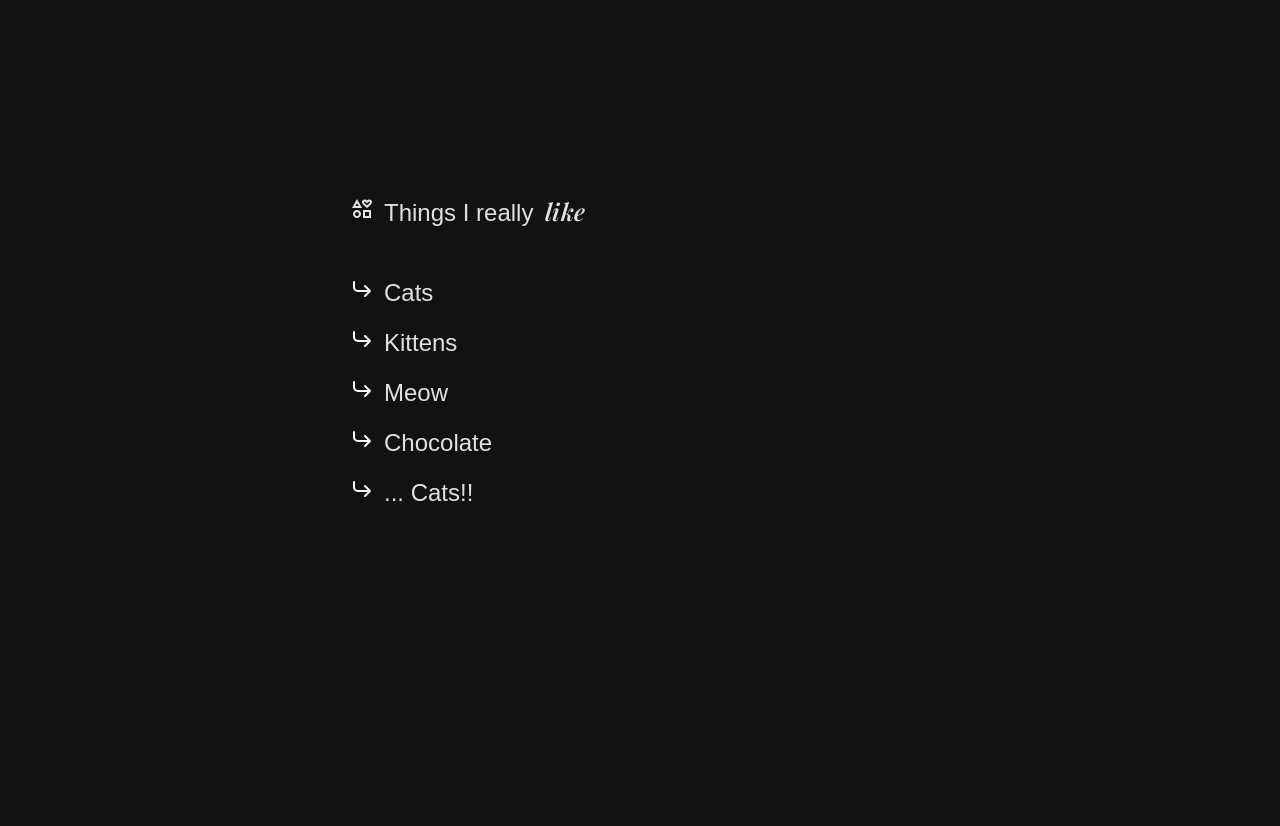
==== commit 07e4cf91: "added mobile support and some interest stuff" ====
--- a/index.html
+++ b/index.html
@@ -27,13 +27,13 @@
                         <span class="also fade-in">Also known as:</span> <br>
                         <span class="secondName fade-in" style="animation-delay: 0.3s;">
                             <img src="forward.svg" alt="">Senpai</span> <br>
-                        <span class="secondName fade-in" style="animation-delay: 0.6s;">
+                        <span class="secondName fade-in" style="animation-delay: 0.5s;">
                             <img src="forward.svg" alt="">Kool Coder</span> <br>
-                        <span class="secondName fade-in" style="animation-delay: 0.9s;">
+                        <span class="secondName fade-in" style="animation-delay: 0.7s;">
                             <img src="forward.svg" alt="">OtakuBroOP</span> <br>
                     </p>
 
-                    <a href="#projects" class="github-anchor fade-in" style="animation-delay: 1s;"><button class="github-link button">My Projects</button></a>
+                    <a href="#projects" class="github-anchor fade-in" style="animation-delay: 0.7s;"><button class="github-link button">My Projects</button></a>
                 </div>
                 <div id="pfp" class="hero-main-div fade-in" style="animation-delay: 0.6s;">
                     <img src="Meow.jpg" alt="">
@@ -136,6 +136,29 @@
             </div>
 
         </section>
+
+
+        <section class="sec4">
+
+            <div class="interest-line-div scroll-fade">
+                <h1 class="meow"><img src="interests.svg" alt="">Things I really <span id="interesting">like</span></h1>
+            </div>
+
+            <div class="the-list">
+
+                <h1 class="list-elements scroll-fade" style="transition-delay: 0.2s;"><img src="arrow.svg" alt="">Cats</h1>
+
+                <h1 class="list-elements scroll-fade" style="transition-delay: 0.3s;"><img src="arrow.svg" alt="">Kittens</h1>
+
+                <h1 class="list-elements scroll-fade" style="transition-delay: 0.4s;"><img src="arrow.svg" alt="">Meow</h1>
+
+                <h1 class="list-elements scroll-fade" style="transition-delay: 0.5s;"><img src="arrow.svg" alt="">Chocolate</h1>
+
+                <h1 class="list-elements scroll-fade" style="transition-delay: 0.6s;"><img src="arrow.svg" alt="">... Cats!!</h1>
+
+            </div>
+
+        </section>
     </main>
 
 
--- a/index.css
+++ b/index.css
@@ -18,7 +18,7 @@
     align-items: center;
 }
 
-.sec1, .sec2, .sec3 {
+.sec1, .sec2, .sec3, .sec4 {
     padding: 60px;
 }
 
@@ -203,6 +203,8 @@
   justify-content: center;
 
   height: auto;
+
+  margin-top: 60px;
 }
 
 .projects-line {
@@ -213,7 +215,7 @@
 }
 
 .project-show {
-  width: 90%;
+  width: 80%;
   margin: 30px 0 20px 0;
 
   display: flex;
@@ -277,6 +279,50 @@
   border-radius: 50px;
 }
 
+
+.sec4 {
+  display: flex;
+  align-items: center;
+  justify-content: center;
+  flex-direction: column;
+
+
+  height: 90vh;
+}
+
+.interest-line-div {
+  width: 50%;
+}
+
+.interest-line-div h1 img {
+  margin-right: 10px;
+}
+
+#interesting {
+  font-family: "Playfair Display", serif;
+  font-optical-sizing: auto;
+  font-weight: 600;
+  font-style: italic;
+  color: #E0E0E0;
+
+  padding: 5px;
+}
+
+.the-list {
+  width: 50%;
+  margin-top: 30px;
+}
+
+.list-elements {
+  margin: 20px 0 20px 0;
+  font-weight: 400;
+}
+
+.list-elements img {
+  margin-right: 10px;
+}
+
+
 /* fade animation */
 
 @keyframes fadeIn {
@@ -307,3 +353,59 @@
   opacity: 1;
   transform: translateY(0);
 }
+
+
+/* mobile optimizaSON */
+
+@media (max-width: 800px) {
+
+  .hero-section {
+    height: 100%;
+    justify-content: center;
+    border: none;
+    padding: 0;
+  }
+
+  #about {
+    height: fit-content;
+  }
+
+  .hero-main-div {
+    width: 90%;
+    height: 100%;
+  }
+
+  #pfp {
+    display: none;
+  }
+
+
+  .github-section,
+  .projects-line,
+  .interest-line-div,
+  .the-list {
+    width: 90%;
+  }
+
+  .project-show {
+    flex-direction: column;
+    width: 100%;
+  }
+
+  .info-about-proj {
+    width: 100%;
+    order: 1;
+  }
+
+  .screenie {
+    width: 100%;
+    order: 2;
+
+
+    margin-top: 10px;
+  }
+
+  .screenie img {
+    border-radius: 25px;
+  }
+}
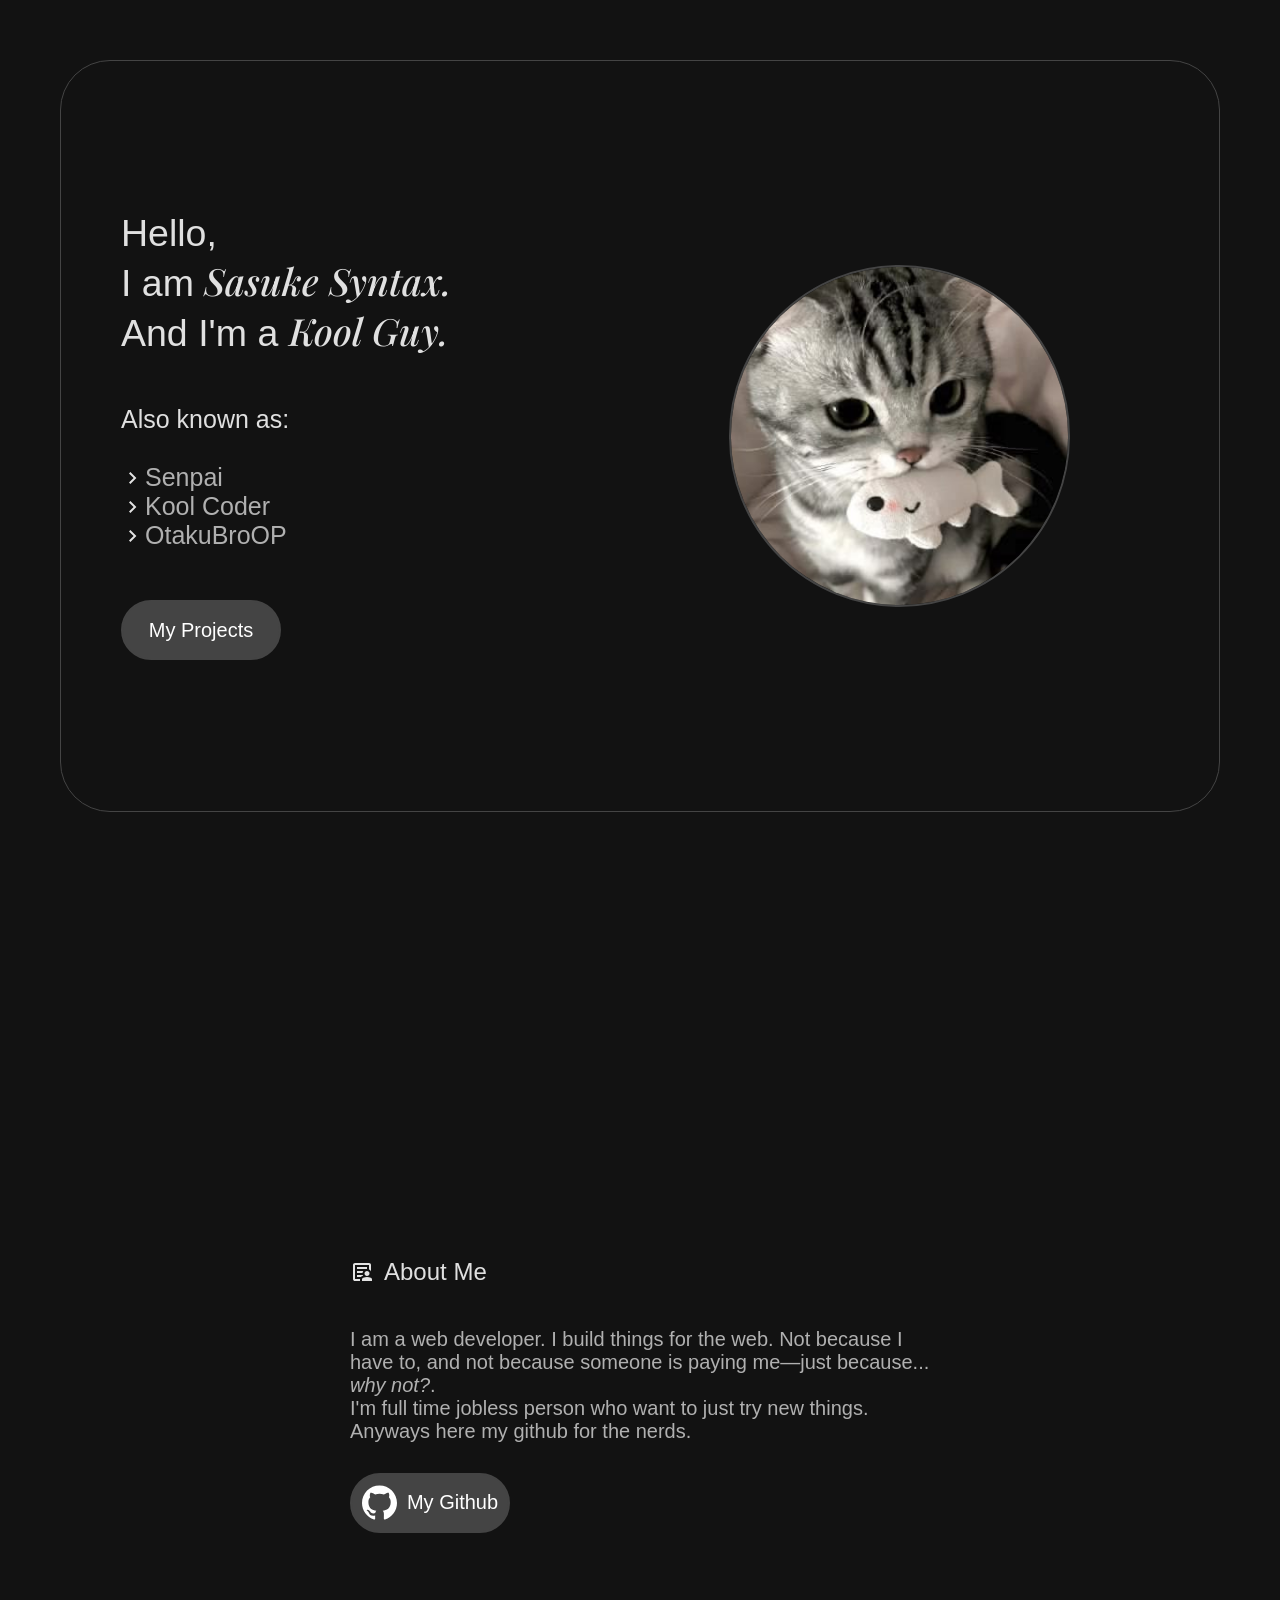
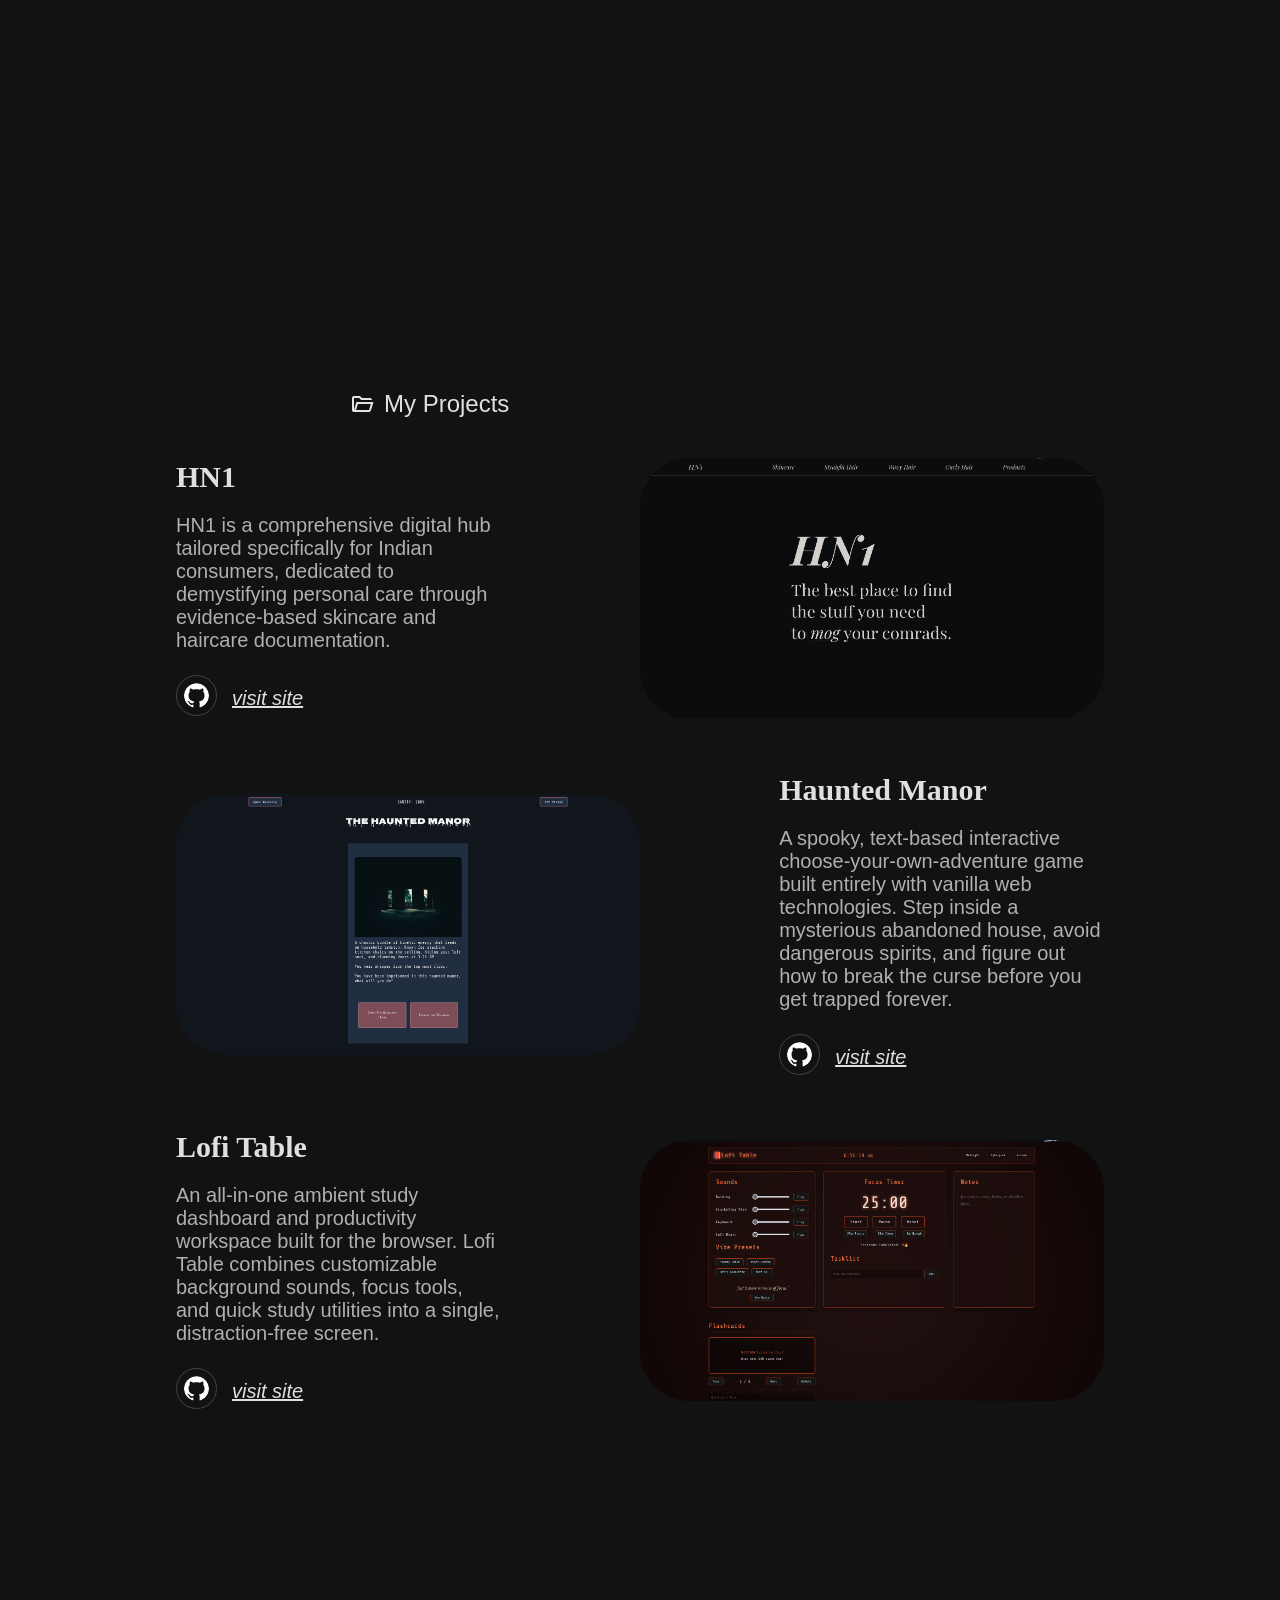
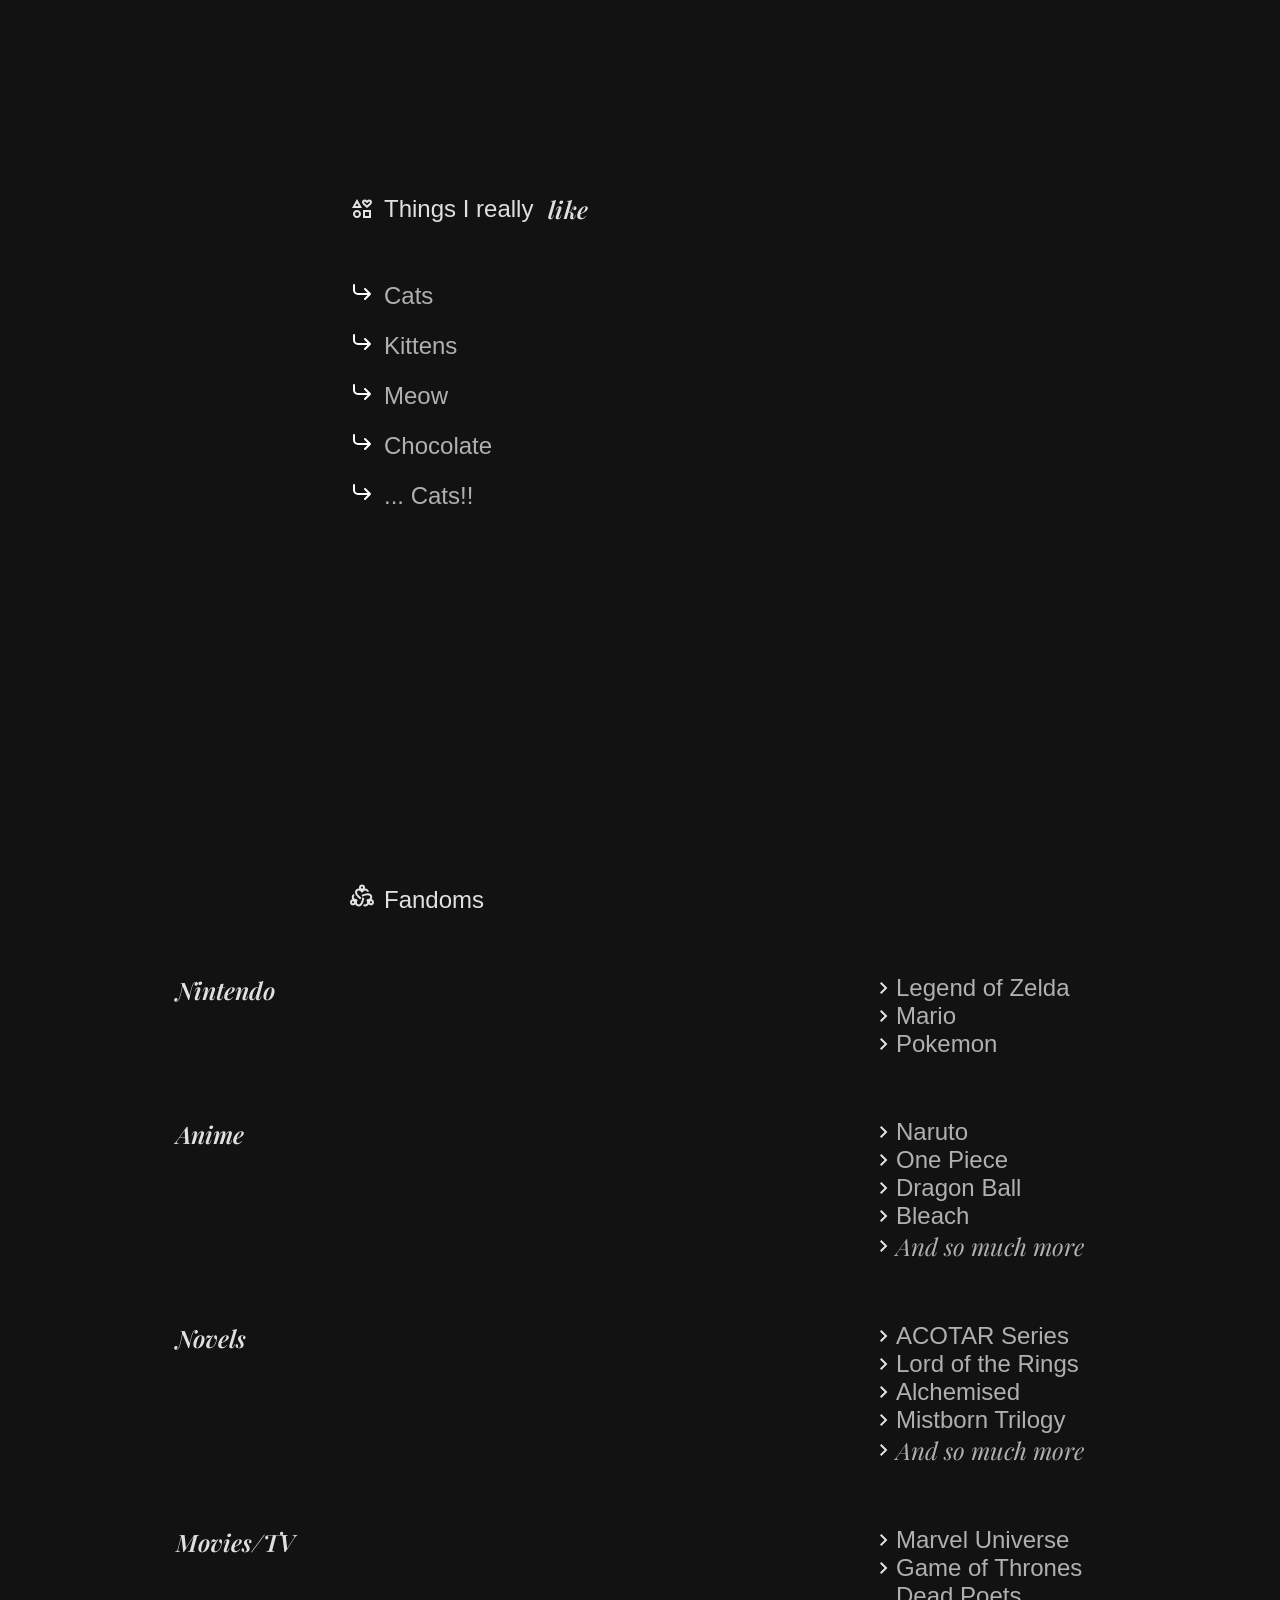
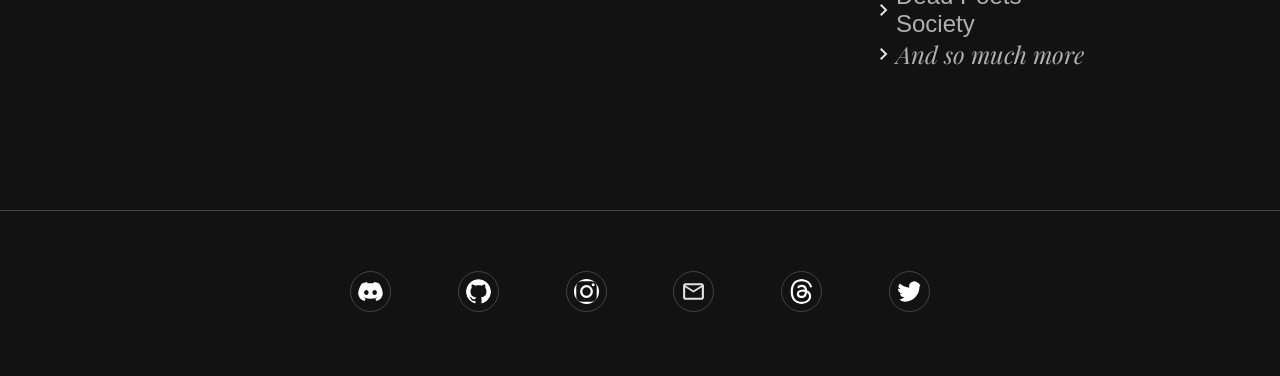
==== commit 37ea0839: "site complete! ( almost )" ====
--- a/index.html
+++ b/index.html
@@ -24,13 +24,13 @@
                         And I'm a <span class="usrname fade-in" style="animation-delay: 0.4s;">Kool Guy.</span>
                     </h1>
                     <p class="second-names">
-                        <span class="also fade-in">Also known as:</span> <br>
+                        <span class="also fade-in">Also known as:</span> <br> <br>
                         <span class="secondName fade-in" style="animation-delay: 0.3s;">
-                            <img src="forward.svg" alt="">Senpai</span> <br>
+                            <img src="forward.svg" alt="">Senpai</span> 
                         <span class="secondName fade-in" style="animation-delay: 0.5s;">
-                            <img src="forward.svg" alt="">Kool Coder</span> <br>
+                            <img src="forward.svg" alt="">Kool Coder</span> 
                         <span class="secondName fade-in" style="animation-delay: 0.7s;">
-                            <img src="forward.svg" alt="">OtakuBroOP</span> <br>
+                            <img src="forward.svg" alt="">OtakuBroOP</span> 
                     </p>
 
                     <a href="#projects" class="github-anchor fade-in" style="animation-delay: 0.7s;"><button class="github-link button">My Projects</button></a>
@@ -54,7 +54,7 @@
 
                 <div class="about-github">
                     <p class="discription-github scroll-fade" style="transition-delay: 0.2s;">
-                        I am a web developer. I build things for the web. Not because I have to, and not because someone is paying me—just because... <span style="font-style: italic;">why not?</span>. <br> I'm full time jobless person who want to just try new things. <br>
+                        I am a web developer. I build things for the web. Not because I have to, and not because someone is paying me—just because... <span style="font-style: italic; color: #b0b0b0;">why not?</span>. <br> I'm full time jobless person who want to just try new things. <br>
                         Anyways here my github for the nerds.
                     </p>
                 </div>
@@ -159,6 +159,83 @@
             </div>
 
         </section>
+
+        <section class="sec5">
+
+            <div class="fandom-line scroll-fade">
+                <h1><img src="fandom.svg" alt=""><span id="proud">Fandoms</span></h1>
+            </div>
+
+            
+
+            <div class="daddy-div">
+                <div class="kiddo1">
+                    <h1 class="from scroll-fade" style="transition-delay: 0.2s;">Nintendo</h1>
+                </div>
+
+                <div class="kiddo2">
+                    <h2 class="mini-kiddos scroll-fade" style="transition-delay: 0.5s;"><img src="forward.svg" alt="">Legend of Zelda</h2>
+                    <h2 class="mini-kiddos scroll-fade" style="transition-delay: 0.6s;"><img src="forward.svg" alt="">Mario</h2>
+                    <h2 class="mini-kiddos scroll-fade" style="transition-delay: 0.7s;"><img src="forward.svg" alt="">Pokemon</h2>
+                </div>
+            </div>
+
+            <div class="daddy-div">
+                <div class="kiddo1">
+                    <h1 class="from scroll-fade" style="transition-delay: 0.9s;">Anime</h1>
+                </div>
+
+                <div class="kiddo2">
+                    <h2 class="mini-kiddos scroll-fade" style="transition-delay: 1.2s;"><img src="forward.svg" alt="">Naruto</h2>
+                    <h2 class="mini-kiddos scroll-fade" style="transition-delay: 1.3s;"><img src="forward.svg" alt="">One Piece</h2>
+                    <h2 class="mini-kiddos scroll-fade" style="transition-delay: 1.4s;"><img src="forward.svg" alt="">Dragon Ball</h2>
+                    <h2 class="mini-kiddos scroll-fade" style="transition-delay: 1.5s;"><img src="forward.svg" alt="">Bleach</h2>
+                    <h2 class="mini-kiddos scroll-fade" id="more" style="transition-delay: 1.6s;"><img src="forward.svg" alt="">And so much more</h2>
+                </div>
+            </div>
+
+            <div class="daddy-div">
+                <div class="kiddo1">
+                    <h1 class="from scroll-fade" style="transition-delay: 1.8s;">Novels</h1>
+                </div>
+
+                <div class="kiddo2">
+                    <h2 class="mini-kiddos scroll-fade" style="transition-delay: 2.1s;"><img src="forward.svg" alt="">ACOTAR Series</h2>
+                    <h2 class="mini-kiddos scroll-fade" style="transition-delay: 2.2s;"><img src="forward.svg" alt="">Lord of the Rings</h2>
+                    <h2 class="mini-kiddos scroll-fade" style="transition-delay: 2.3s;"><img src="forward.svg" alt="">Alchemised</h2>
+                    <h2 class="mini-kiddos scroll-fade" style="transition-delay: 2.4s;"><img src="forward.svg" alt="">Mistborn Trilogy</h2>
+                    <h2 class="mini-kiddos scroll-fade" id="more" style="transition-delay: 2.5s;"><img src="forward.svg" alt="">And so much more</h2>
+                </div>
+            </div>
+
+            <div class="daddy-div">
+                <div class="kiddo1">
+                    <h1 class="from scroll-fade" style="transition-delay: 2.7s;">Movies/TV</h1>
+                </div>
+
+                <div class="kiddo2">
+                    <h2 class="mini-kiddos scroll-fade" style="transition-delay: 3s;"><img src="forward.svg" alt="">Marvel Universe</h2>
+                    <h2 class="mini-kiddos scroll-fade" style="transition-delay: 3.1s;"><img src="forward.svg" alt="">Game of Thrones</h2>
+                    <h2 class="mini-kiddos scroll-fade" style="transition-delay: 3.2s;"><img src="forward.svg" alt="">Dead Poets Society</h2>
+                    <h2 class="mini-kiddos scroll-fade" id="more" style="transition-delay: 3.3s;"><img src="forward.svg" alt="">And so much more</h2>
+                </div>
+            </div>
+
+        
+        </section>
+
+        <footer class="connect-with-me">
+            <div class="idkman">
+                <div class="conn-links">
+                    <a href="" class="connection-tags scroll-fade" style="transition-delay: 0.4s;"><img class="icons" src="icons/discord.svg" alt=""></a>
+                    <a href="" class="connection-tags scroll-fade" style="transition-delay: 0.5s;"><img class="icons" src="icons/github.svg" alt=""></a>
+                    <a href="" class="connection-tags scroll-fade" style="transition-delay: 0.6s;"><img class="icons" src="icons/insta.svg" alt=""></a>
+                    <a href="" class="connection-tags scroll-fade" style="transition-delay: 0.7s;"><img class="icons" src="icons/mail.svg" alt=""></a>
+                    <a href="" class="connection-tags scroll-fade" style="transition-delay: 0.8s;"><img class="icons" src="icons/threads.svg" alt=""></a>
+                    <a href="" class="connection-tags scroll-fade" style="transition-delay: 0.9s;"><img class="icons" src="icons/twitter.svg" alt=""></a>
+                </div>
+            </div>
+        </footer>
     </main>
 
 
--- a/index.css
+++ b/index.css
@@ -18,7 +18,7 @@
     align-items: center;
 }
 
-.sec1, .sec2, .sec3, .sec4 {
+section, footer {
     padding: 60px;
 }
 
@@ -81,7 +81,6 @@
     "GRAD" 0;
     font-style: normal;
     color: #E0E0E0;
-
 }
 
 .secondName {
@@ -94,6 +93,10 @@
   font-variation-settings:
     "GRAD" 0;
     font-style: normal;
+
+    display: flex;
+    align-items: center;
+
 }
 
 
@@ -146,11 +149,20 @@
 .discription-github {
   font-size: 20px;
   margin: 20px 0 20px 0;
+
+  color: #B0B0B0;
 }
 
 
 .top-line, .link-buttons {
   height: 50px;
+}
+
+.the-line {
+  display: flex;
+  align-items: center;
+
+  gap: 10px;
 }
 
 .top-line img{
@@ -227,6 +239,7 @@
   width: 35%;
 
   font-size: 20px;
+  color: #B0B0B0;
 }
 
 .name-of-project {
@@ -294,8 +307,11 @@
   width: 50%;
 }
 
-.interest-line-div h1 img {
-  margin-right: 10px;
+.meow {
+  display: flex;
+  align-items: center;
+
+  gap: 10px;
 }
 
 #interesting {
@@ -316,10 +332,110 @@
 .list-elements {
   margin: 20px 0 20px 0;
   font-weight: 400;
+
+  color: #B0B0B0;
 }
 
 .list-elements img {
   margin-right: 10px;
+}
+
+
+.sec5 {
+  height: 90vh auto;
+  display: flex;
+  flex-direction: column;
+  align-items: center;
+}
+
+.fandom-line {
+  width: 50%;
+}
+
+.fandom-line img{
+  margin-right: 10px;
+}
+
+/* #proud {
+  font-family: "Playfair Display", serif;
+  font-optical-sizing: auto;
+  font-weight: 600;
+  font-style: italic;
+  color: #E0E0E0;
+
+  padding: 5px;
+} */
+
+.from {
+  font-family: "Playfair Display", serif;
+  font-optical-sizing: auto;
+  font-weight: 600;
+  font-style: italic;
+  color: #E0E0E0;
+}
+
+.daddy-div {
+  width: 80%;
+  height: auto;
+  margin-top: 60px;
+
+  display: flex;
+  justify-content: space-between;
+}
+
+.kiddo2 {
+  height: auto;
+  width: 25%;
+}
+
+.mini-kiddos {
+  color: #B0B0B0;
+  display: flex;
+  align-items: center;
+}
+
+#more {
+  font-family: "Playfair Display", serif;
+  font-optical-sizing: auto;
+  font-weight: 400;
+  font-style: italic;
+  color: #B0B0B0;
+}
+
+
+footer {
+  border-top: 1px solid #444444;
+  display: flex;
+  align-items: center;
+  justify-content: center;
+
+  margin-top: 80px;
+}
+
+.idkman {
+  width: 50%;
+}
+
+
+.conn-links {
+  width: 100%;
+  display: flex;
+  justify-content: space-between;
+}
+
+
+.icons {
+  width: 25px;
+  aspect-ratio: 1/1;
+  border-radius: 50px;
+  border: 1px solid #444444;
+  padding: 7px;
+
+  transition: transform 0.4s ease;
+}
+
+.icons:hover {
+  transform: translateY(-4px);
 }
 
 
@@ -358,6 +474,15 @@
 /* mobile optimizaSON */
 
 @media (max-width: 800px) {
+
+
+  section {
+    padding: 30px;
+  }
+
+  .sec1 {
+    height: 80vh;
+  }
 
   .hero-section {
     height: 100%;
@@ -368,6 +493,11 @@
 
   #about {
     height: fit-content;
+    /* font-size: larger; */
+  }
+
+  #about a{
+    display: none;
   }
 
   .hero-main-div {
@@ -383,7 +513,8 @@
   .github-section,
   .projects-line,
   .interest-line-div,
-  .the-list {
+  .the-list,
+  .fandom-line {
     width: 90%;
   }
 
@@ -408,4 +539,22 @@
   .screenie img {
     border-radius: 25px;
   }
+
+  .daddy-div {
+    flex-direction: column;
+  }
+
+  .kiddo2 {
+    width: 100%;
+  }
+
+  .idkman {
+    width: 100%;
+  }
+}
+
+@media (max-width: 1000px) {
+  .kiddo2 {
+    width: auto;
+  }
 }
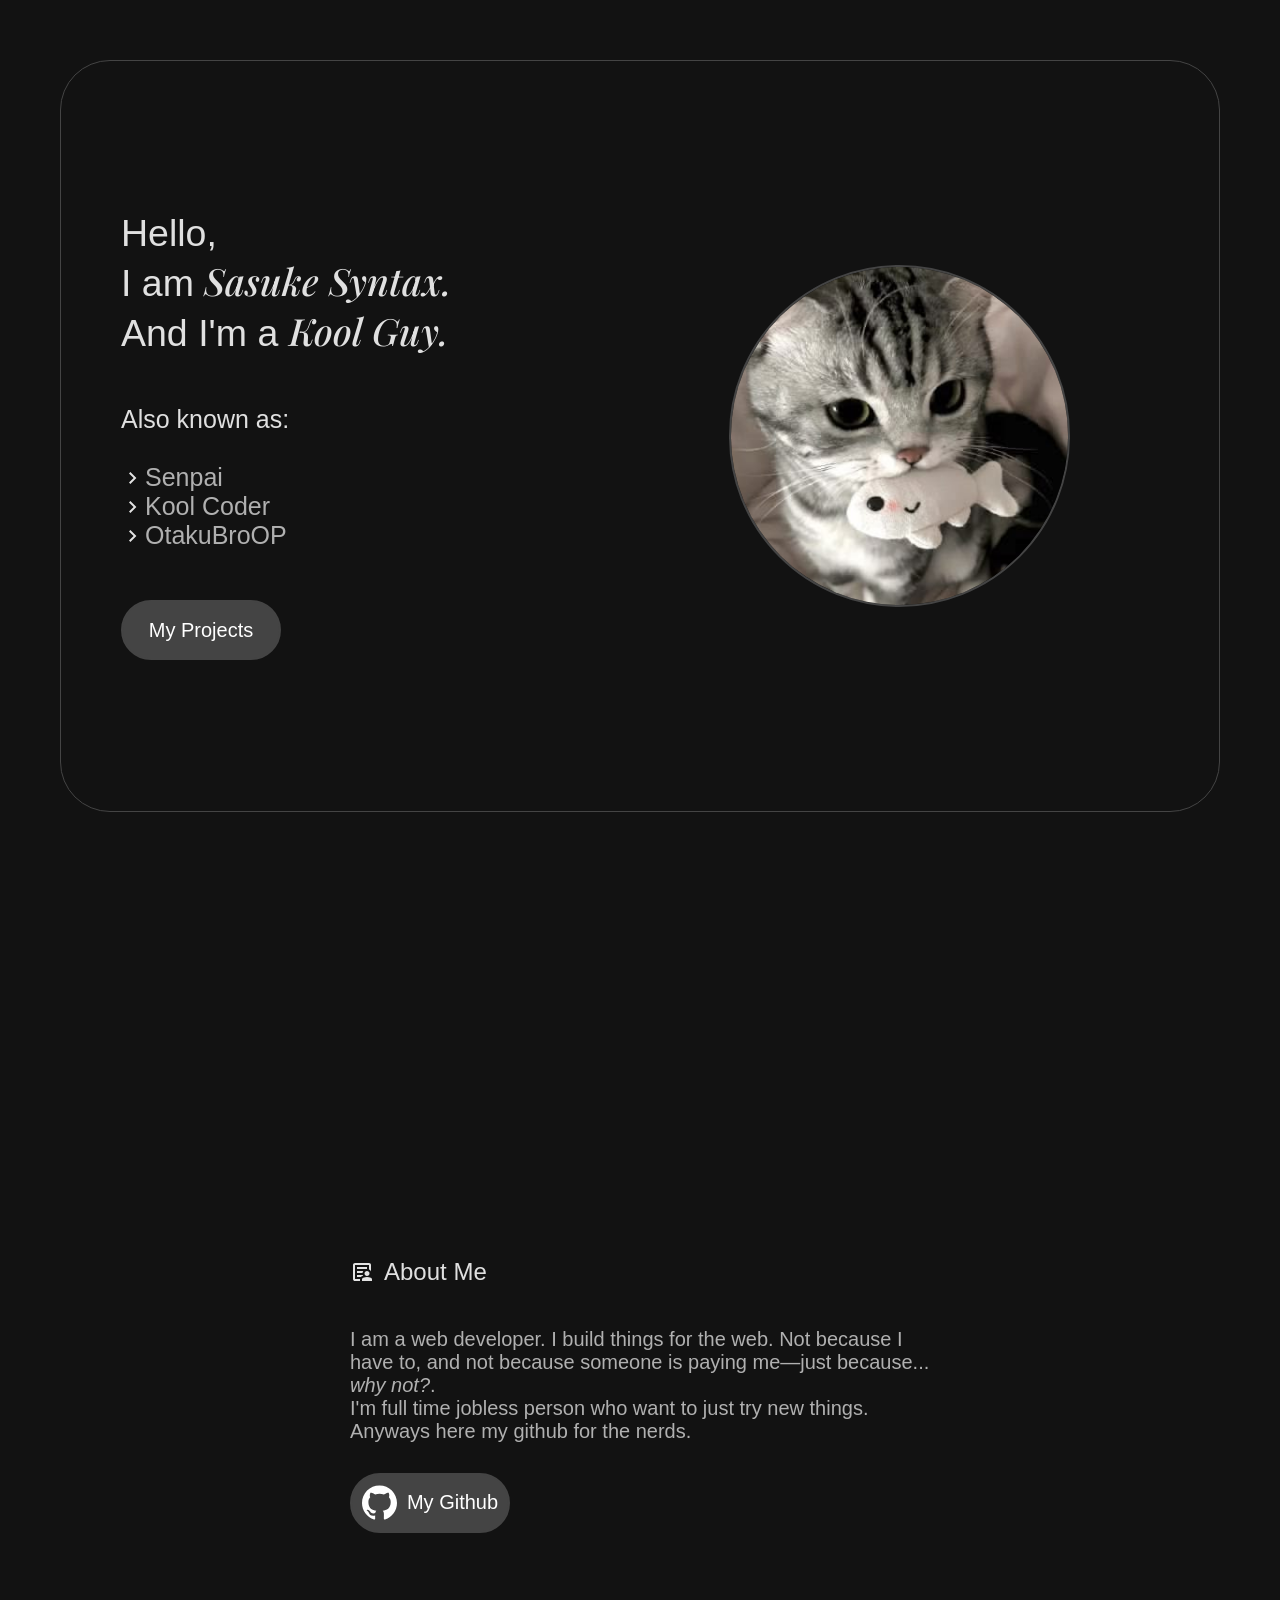
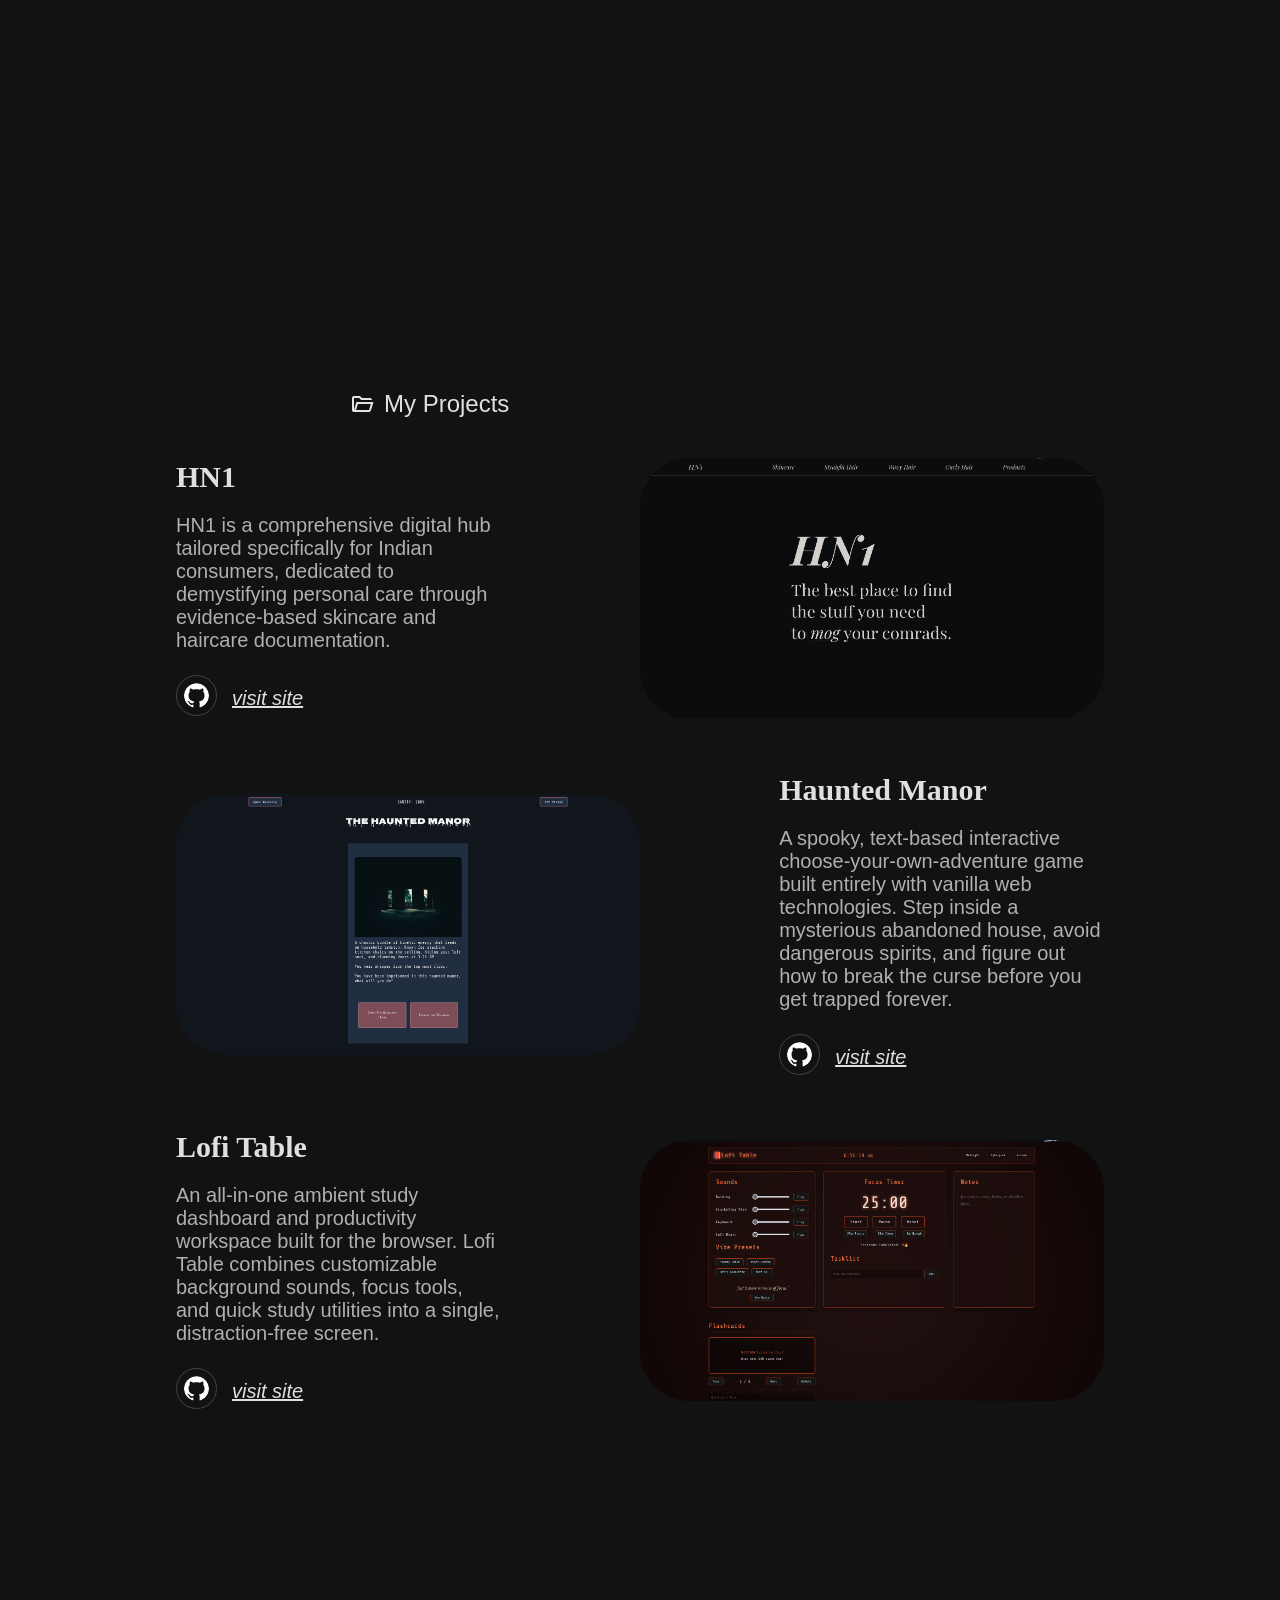
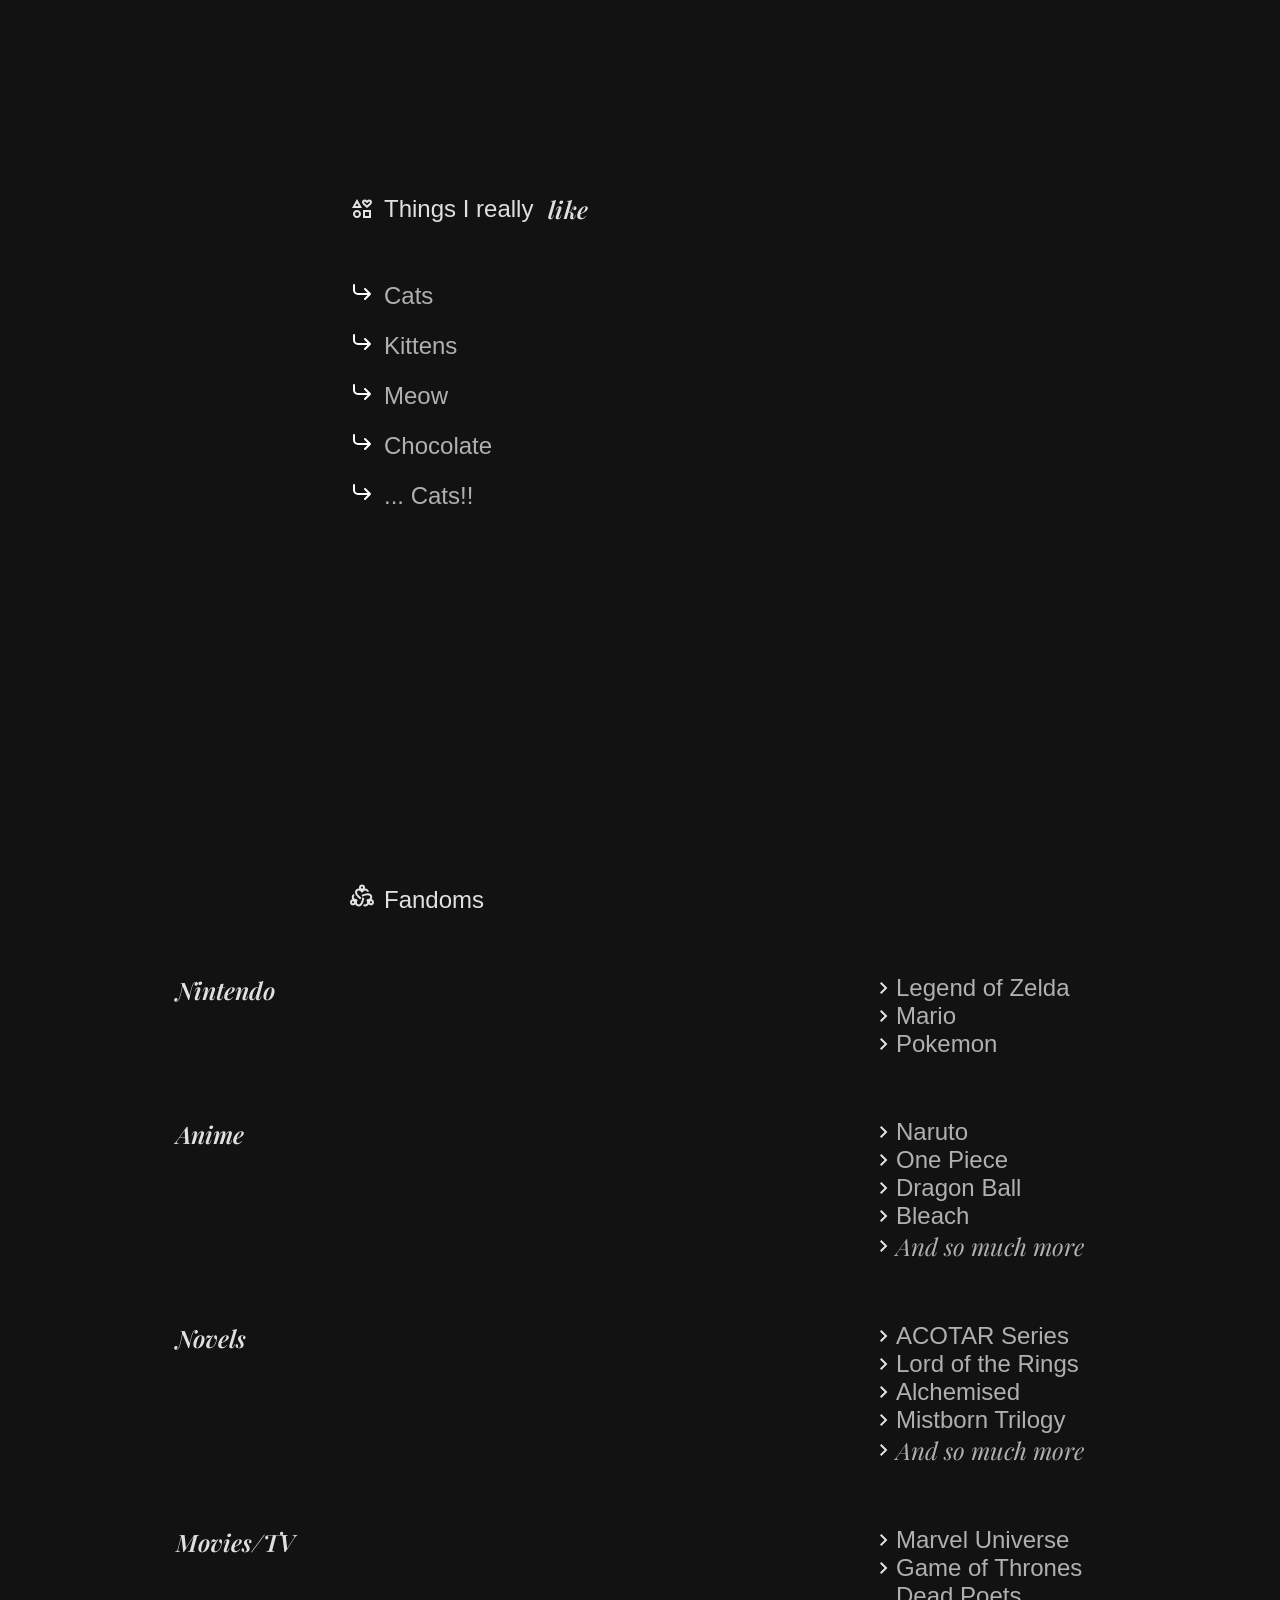
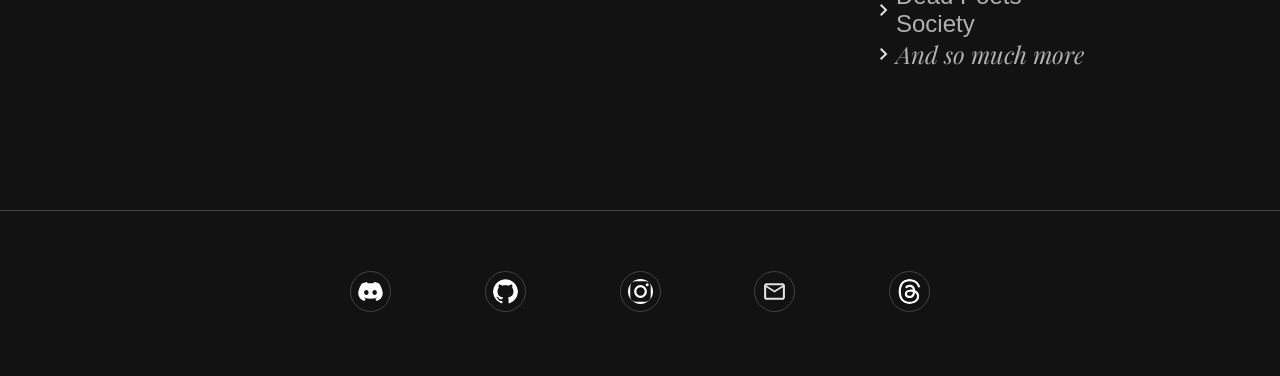
==== commit 73dc8164: "kinked mt socials, removed twitter cuz i dont use it anymore" ====
--- a/index.html
+++ b/index.html
@@ -227,12 +227,11 @@
         <footer class="connect-with-me">
             <div class="idkman">
                 <div class="conn-links">
-                    <a href="" class="connection-tags scroll-fade" style="transition-delay: 0.4s;"><img class="icons" src="icons/discord.svg" alt=""></a>
-                    <a href="" class="connection-tags scroll-fade" style="transition-delay: 0.5s;"><img class="icons" src="icons/github.svg" alt=""></a>
-                    <a href="" class="connection-tags scroll-fade" style="transition-delay: 0.6s;"><img class="icons" src="icons/insta.svg" alt=""></a>
-                    <a href="" class="connection-tags scroll-fade" style="transition-delay: 0.7s;"><img class="icons" src="icons/mail.svg" alt=""></a>
-                    <a href="" class="connection-tags scroll-fade" style="transition-delay: 0.8s;"><img class="icons" src="icons/threads.svg" alt=""></a>
-                    <a href="" class="connection-tags scroll-fade" style="transition-delay: 0.9s;"><img class="icons" src="icons/twitter.svg" alt=""></a>
+                    <a href="https://discord.com/users/1205384572724842582" class="connection-tags scroll-fade" style="transition-delay: 0.4s;"><img class="icons" src="icons/discord.svg" alt=""></a>
+                    <a href="https://github.com/SasukeSyntax" class="connection-tags scroll-fade" style="transition-delay: 0.5s;"><img class="icons" src="icons/github.svg" alt=""></a>
+                    <a href="https://www.instagram.com/kush_bansal__/" class="connection-tags scroll-fade" style="transition-delay: 0.6s;"><img class="icons" src="icons/insta.svg" alt=""></a>
+                    <a href="mailto:kushmitv2024@gmail.com" class="connection-tags scroll-fade" style="transition-delay: 0.7s;"><img class="icons" src="icons/mail.svg" alt=""></a>
+                    <a href="https://www.threads.com/@kush_bansal__" class="connection-tags scroll-fade" style="transition-delay: 0.8s;"><img class="icons" src="icons/threads.svg" alt=""></a>
                 </div>
             </div>
         </footer>
